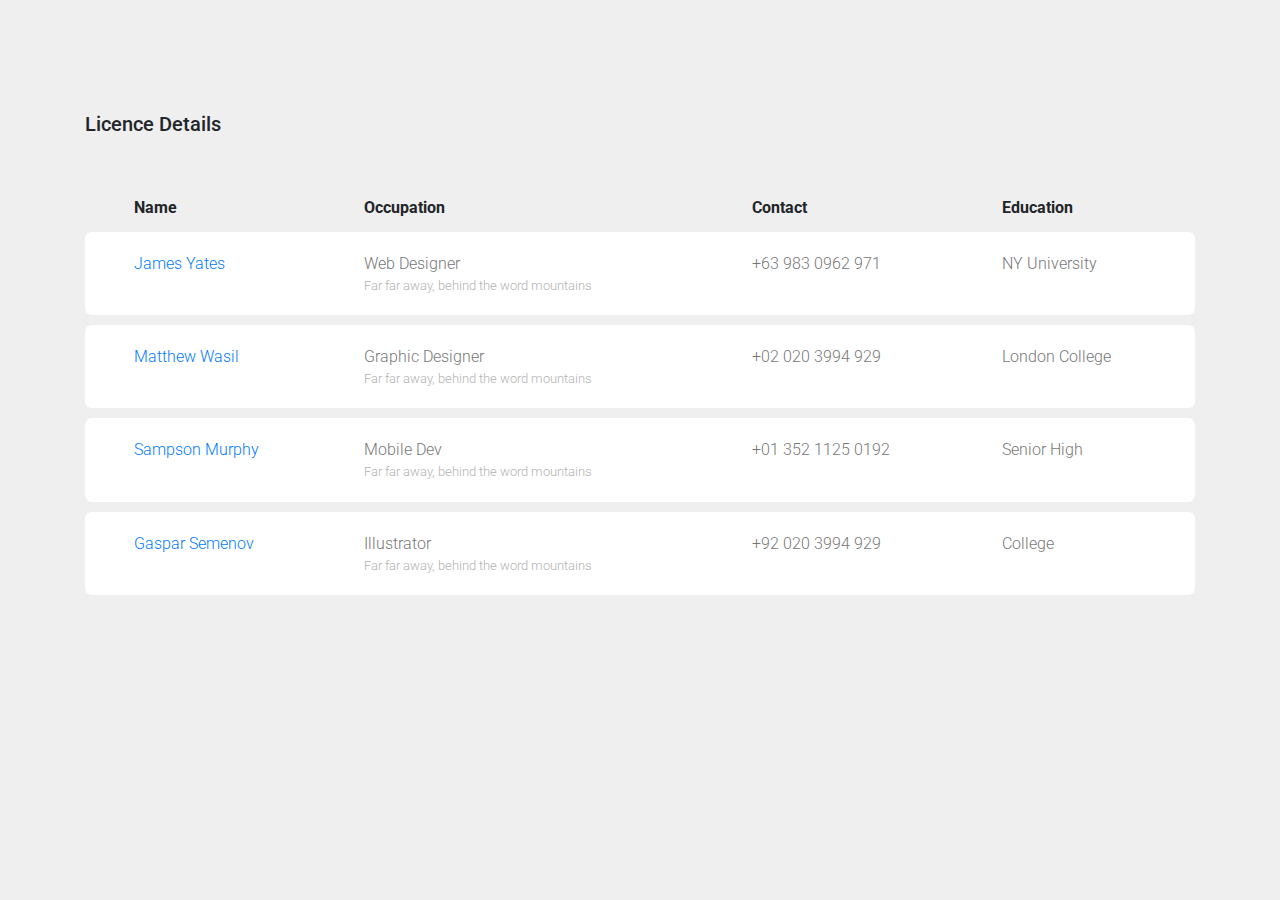
==== templates/output.html @ 07d3ec55 "First Commit" ====
<!doctype html>
<html lang="en">
  <head>
    <!-- Required meta tags -->
    <meta charset="utf-8">
    <meta name="viewport" content="width=device-width, initial-scale=1, shrink-to-fit=no">
    <link href="https://fonts.googleapis.com/css?family=Roboto:300,400&display=swap" rel="stylesheet">

    <link rel="stylesheet" href="../fonts/icomoon/style.css">

    <link rel="stylesheet" href="../css/owl.carousel.min.css">

    <!-- Bootstrap CSS -->
    <link rel="stylesheet" href="../css/bootstrap.min.css">

    <!-- Style -->
    <link rel="stylesheet" href="../css/style.css">

    <title>Table #4</title>
  </head>
  <body>


  <div class="content">

    <div class="container">
      <h2 class="mb-5">Licence Details</h2>

      <div class="table-responsive custom-table-responsive">

        <table class="table custom-table">
          <thead>
            <tr>

              <th scope="col">

              </th>

              <th scope="col">Name</th>
              <th scope="col">Occupation</th>
              <th scope="col">Contact</th>
              <th scope="col">Education</th>
            </tr>
          </thead>
          <tbody>
            <tr scope="row">
              <th scope="row">

              </th>

              <td><a href="#">James Yates</a></td>
              <td>
                Web Designer
                <small class="d-block">Far far away, behind the word mountains</small>
              </td>
              <td>+63 983 0962 971</td>
              <td>NY University</td>
            </tr>
            <tr class="spacer"><td colspan="100"></td></tr>
            <tr>
              <th scope="row">

              </th>


              <td><a href="#">Matthew Wasil</a></td>
              <td>
                Graphic Designer
                <small class="d-block">Far far away, behind the word mountains</small>
              </td>
              <td>+02 020 3994 929</td>
              <td>London College</td>
            </tr>
            <tr class="spacer"><td colspan="100"></td></tr>
            <tr>
              <th scope="row">

              </th>


              <td><a href="#">Sampson Murphy</a></td>
              <td>
                Mobile Dev
                <small class="d-block">Far far away, behind the word mountains</small>
              </td>
              <td>+01 352 1125 0192</td>
              <td>Senior High</td>
            </tr>
            <tr class="spacer"><td colspan="100"></td></tr>
            <tr>
              <th scope="row">

              </th>

              
              <td><a href="#">Gaspar Semenov</a></td>
              <td>
                Illustrator
                <small class="d-block">Far far away, behind the word mountains</small>
              </td>
              <td>+92 020 3994 929</td>
              <td>College</td>
            </tr>

          </tbody>
        </table>
      </div>


    </div>

  </div>



    <script src="js/jquery-3.3.1.min.js"></script>
    <script src="js/popper.min.js"></script>
    <script src="js/bootstrap.min.js"></script>
    <script src="js/main.js"></script>
  </body>
</html>
---- fonts/icomoon/style.css ----
@font-face {
  font-family: 'icomoon';
  src:  url('fonts/icomoon.eot?10si43');
  src:  url('fonts/icomoon.eot?10si43#iefix') format('embedded-opentype'),
    url('fonts/icomoon.ttf?10si43') format('truetype'),
    url('fonts/icomoon.woff?10si43') format('woff'),
    url('fonts/icomoon.svg?10si43#icomoon') format('svg');
  font-weight: normal;
  font-style: normal;
}

[class^="icon-"], [class*=" icon-"] {
  /* use !important to prevent issues with browser extensions that change fonts */
  font-family: 'icomoon' !important;
  speak: none;
  font-style: normal;
  font-weight: normal;
  font-variant: normal;
  text-transform: none;
  line-height: 1;

  /* Better Font Rendering =========== */
  -webkit-font-smoothing: antialiased;
  -moz-osx-font-smoothing: grayscale;
}

.icon-asterisk:before {
  content: "\f069";
}
.icon-plus:before {
  content: "\f067";
}
.icon-question:before {
  content: "\f128";
}
.icon-minus:before {
  content: "\f068";
}
.icon-glass:before {
  content: "\f000";
}
.icon-music:before {
  content: "\f001";
}
.icon-search:before {
  content: "\f002";
}
.icon-envelope-o:before {
  content: "\f003";
}
.icon-heart:before {
  content: "\f004";
}
.icon-star:before {
  content: "\f005";
}
.icon-star-o:before {
  content: "\f006";
}
.icon-user:before {
  content: "\f007";
}
.icon-film:before {
  content: "\f008";
}
.icon-th-large:before {
  content: "\f009";
}
.icon-th:before {
  content: "\f00a";
}
.icon-th-list:before {
  content: "\f00b";
}
.icon-check:before {
  content: "\f00c";
}
.icon-close:before {
  content: "\f00d";
}
.icon-remove:before {
  content: "\f00d";
}
.icon-times:before {
  content: "\f00d";
}
.icon-search-plus:before {
  content: "\f00e";
}
.icon-search-minus:before {
  content: "\f010";
}
.icon-power-off:before {
  content: "\f011";
}
.icon-signal:before {
  content: "\f012";
}
.icon-cog:before {
  content: "\f013";
}
.icon-gear:before {
  content: "\f013";
}
.icon-trash-o:before {
  content: "\f014";
}
.icon-home:before {
  content: "\f015";
}
.icon-file-o:before {
  content: "\f016";
}
.icon-clock-o:before {
  content: "\f017";
}
.icon-road:before {
  content: "\f018";
}
.icon-download:before {
  content: "\f019";
}
.icon-arrow-circle-o-down:before {
  content: "\f01a";
}
.icon-arrow-circle-o-up:before {
  content: "\f01b";
}
.icon-inbox:before {
  content: "\f01c";
}
.icon-play-circle-o:before {
  content: "\f01d";
}
.icon-repeat:before {
  content: "\f01e";
}
.icon-rotate-right:before {
  content: "\f01e";
}
.icon-refresh:before {
  content: "\f021";
}
.icon-list-alt:before {
  content: "\f022";
}
.icon-lock:before {
  content: "\f023";
}
.icon-flag:before {
  content: "\f024";
}
.icon-headphones:before {
  content: "\f025";
}
.icon-volume-off:before {
  content: "\f026";
}
.icon-volume-down:before {
  content: "\f027";
}
.icon-volume-up:before {
  content: "\f028";
}
.icon-qrcode:before {
  content: "\f029";
}
.icon-barcode:before {
  content: "\f02a";
}
.icon-tag:before {
  content: "\f02b";
}
.icon-tags:before {
  content: "\f02c";
}
.icon-book:before {
  content: "\f02d";
}
.icon-bookmark:before {
  content: "\f02e";
}
.icon-print:before {
  content: "\f02f";
}
.icon-camera:before {
  content: "\f030";
}
.icon-font:before {
  content: "\f031";
}
.icon-bold:before {
  content: "\f032";
}
.icon-italic:before {
  content: "\f033";
}
.icon-text-height:before {
  content: "\f034";
}
.icon-text-width:before {
  content: "\f035";
}
.icon-align-left:before {
  content: "\f036";
}
.icon-align-center:before {
  content: "\f037";
}
.icon-align-right:before {
  content: "\f038";
}
.icon-align-justify:before {
  content: "\f039";
}
.icon-list:before {
  content: "\f03a";
}
.icon-dedent:before {
  content: "\f03b";
}
.icon-outdent:before {
  content: "\f03b";
}
.icon-indent:before {
  content: "\f03c";
}
.icon-video-camera:before {
  content: "\f03d";
}
.icon-image:before {
  content: "\f03e";
}
.icon-photo:before {
  content: "\f03e";
}
.icon-picture-o:before {
  content: "\f03e";
}
.icon-pencil:before {
  content: "\f040";
}
.icon-map-marker:before {
  content: "\f041";
}
.icon-adjust:before {
  content: "\f042";
}
.icon-tint:before {
  content: "\f043";
}
.icon-edit:before {
  content: "\f044";
}
.icon-pencil-square-o:before {
  content: "\f044";
}
.icon-share-square-o:before {
  content: "\f045";
}
.icon-check-square-o:before {
  content: "\f046";
}
.icon-arrows:before {
  content: "\f047";
}
.icon-step-backward:before {
  content: "\f048";
}
.icon-fast-backward:before {
  content: "\f049";
}
.icon-backward:before {
  content: "\f04a";
}
.icon-play:before {
  content: "\f04b";
}
.icon-pause:before {
  content: "\f04c";
}
.icon-stop:before {
  content: "\f04d";
}
.icon-forward:before {
  content: "\f04e";
}
.icon-fast-forward:before {
  content: "\f050";
}
.icon-step-forward:before {
  content: "\f051";
}
.icon-eject:before {
  content: "\f052";
}
.icon-chevron-left:before {
  content: "\f053";
}
.icon-chevron-right:before {
  content: "\f054";
}
.icon-plus-circle:before {
  content: "\f055";
}
.icon-minus-circle:before {
  content: "\f056";
}
.icon-times-circle:before {
  content: "\f057";
}
.icon-check-circle:before {
  content: "\f058";
}
.icon-question-circle:before {
  content: "\f059";
}
.icon-info-circle:before {
  content: "\f05a";
}
.icon-crosshairs:before {
  content: "\f05b";
}
.icon-times-circle-o:before {
  content: "\f05c";
}
.icon-check-circle-o:before {
  content: "\f05d";
}
.icon-ban:before {
  content: "\f05e";
}
.icon-arrow-left:before {
  content: "\f060";
}
.icon-arrow-right:before {
  content: "\f061";
}
.icon-arrow-up:before {
  content: "\f062";
}
.icon-arrow-down:before {
  content: "\f063";
}
.icon-mail-forward:before {
  content: "\f064";
}
.icon-share:before {
  content: "\f064";
}
.icon-expand:before {
  content: "\f065";
}
.icon-compress:before {
  content: "\f066";
}
.icon-exclamation-circle:before {
  content: "\f06a";
}
.icon-gift:before {
  content: "\f06b";
}
.icon-leaf:before {
  content: "\f06c";
}
.icon-fire:before {
  content: "\f06d";
}
.icon-eye:before {
  content: "\f06e";
}
.icon-eye-slash:before {
  content: "\f070";
}
.icon-exclamation-triangle:before {
  content: "\f071";
}
.icon-warning:before {
  content: "\f071";
}
.icon-plane:before {
  content: "\f072";
}
.icon-calendar:before {
  content: "\f073";
}
.icon-random:before {
  content: "\f074";
}
.icon-comment:before {
  content: "\f075";
}
.icon-magnet:before {
  content: "\f076";
}
.icon-chevron-up:before {
  content: "\f077";
}
.icon-chevron-down:before {
  content: "\f078";
}
.icon-retweet:before {
  content: "\f079";
}
.icon-shopping-cart:before {
  content: "\f07a";
}
.icon-folder:before {
  content: "\f07b";
}
.icon-folder-open:before {
  content: "\f07c";
}
.icon-arrows-v:before {
  content: "\f07d";
}
.icon-arrows-h:before {
  content: "\f07e";
}
.icon-bar-chart:before {
  content: "\f080";
}
.icon-bar-chart-o:before {
  content: "\f080";
}
.icon-twitter-square:before {
  content: "\f081";
}
.icon-facebook-square:before {
  content: "\f082";
}
.icon-camera-retro:before {
  content: "\f083";
}
.icon-key:before {
  content: "\f084";
}
.icon-cogs:before {
  content: "\f085";
}
.icon-gears:before {
  content: "\f085";
}
.icon-comments:before {
  content: "\f086";
}
.icon-thumbs-o-up:before {
  content: "\f087";
}
.icon-thumbs-o-down:before {
  content: "\f088";
}
.icon-star-half:before {
  content: "\f089";
}
.icon-heart-o:before {
  content: "\f08a";
}
.icon-sign-out:before {
  content: "\f08b";
}
.icon-linkedin-square:before {
  content: "\f08c";
}
.icon-thumb-tack:before {
  content: "\f08d";
}
.icon-external-link:before {
  content: "\f08e";
}
.icon-sign-in:before {
  content: "\f090";
}
.icon-trophy:before {
  content: "\f091";
}
.icon-github-square:before {
  content: "\f092";
}
.icon-upload:before {
  content: "\f093";
}
.icon-lemon-o:before {
  content: "\f094";
}
.icon-phone:before {
  content: "\f095";
}
.icon-square-o:before {
  content: "\f096";
}
.icon-bookmark-o:before {
  content: "\f097";
}
.icon-phone-square:before {
  content: "\f098";
}
.icon-twitter:before {
  content: "\f099";
}
.icon-facebook:before {
  content: "\f09a";
}
.icon-facebook-f:before {
  content: "\f09a";
}
.icon-github:before {
  content: "\f09b";
}
.icon-unlock:before {
  content: "\f09c";
}
.icon-credit-card:before {
  content: "\f09d";
}
.icon-feed:before {
  content: "\f09e";
}
.icon-rss:before {
  content: "\f09e";
}
.icon-hdd-o:before {
  content: "\f0a0";
}
.icon-bullhorn:before {
  content: "\f0a1";
}
.icon-bell-o:before {
  content: "\f0a2";
}
.icon-certificate:before {
  content: "\f0a3";
}
.icon-hand-o-right:before {
  content: "\f0a4";
}
.icon-hand-o-left:before {
  content: "\f0a5";
}
.icon-hand-o-up:before {
  content: "\f0a6";
}
.icon-hand-o-down:before {
  content: "\f0a7";
}
.icon-arrow-circle-left:before {
  content: "\f0a8";
}
.icon-arrow-circle-right:before {
  content: "\f0a9";
}
.icon-arrow-circle-up:before {
  content: "\f0aa";
}
.icon-arrow-circle-down:before {
  content: "\f0ab";
}
.icon-globe:before {
  content: "\f0ac";
}
.icon-wrench:before {
  content: "\f0ad";
}
.icon-tasks:before {
  content: "\f0ae";
}
.icon-filter:before {
  content: "\f0b0";
}
.icon-briefcase:before {
  content: "\f0b1";
}
.icon-arrows-alt:before {
  content: "\f0b2";
}
.icon-group:before {
  content: "\f0c0";
}
.icon-users:before {
  content: "\f0c0";
}
.icon-chain:before {
  content: "\f0c1";
}
.icon-link:before {
  content: "\f0c1";
}
.icon-cloud:before {
  content: "\f0c2";
}
.icon-flask:before {
  content: "\f0c3";
}
.icon-cut:before {
  content: "\f0c4";
}
.icon-scissors:before {
  content: "\f0c4";
}
.icon-copy:before {
  content: "\f0c5";
}
.icon-files-o:before {
  content: "\f0c5";
}
.icon-paperclip:before {
  content: "\f0c6";
}
.icon-floppy-o:before {
  content: "\f0c7";
}
.icon-save:before {
  content: "\f0c7";
}
.icon-square:before {
  content: "\f0c8";
}
.icon-bars:before {
  content: "\f0c9";
}
.icon-navicon:before {
  content: "\f0c9";
}
.icon-reorder:before {
  content: "\f0c9";
}
.icon-list-ul:before {
  content: "\f0ca";
}
.icon-list-ol:before {
  content: "\f0cb";
}
.icon-strikethrough:before {
  content: "\f0cc";
}
.icon-underline:before {
  content: "\f0cd";
}
.icon-table:before {
  content: "\f0ce";
}
.icon-magic:before {
  content: "\f0d0";
}
.icon-truck:before {
  content: "\f0d1";
}
.icon-pinterest:before {
  content: "\f0d2";
}
.icon-pinterest-square:before {
  content: "\f0d3";
}
.icon-google-plus-square:before {
  content: "\f0d4";
}
.icon-google-plus:before {
  content: "\f0d5";
}
.icon-money:before {
  content: "\f0d6";
}
.icon-caret-down:before {
  content: "\f0d7";
}
.icon-caret-up:before {
  content: "\f0d8";
}
.icon-caret-left:before {
  content: "\f0d9";
}
.icon-caret-right:before {
  content: "\f0da";
}
.icon-columns:before {
  content: "\f0db";
}
.icon-sort:before {
  content: "\f0dc";
}
.icon-unsorted:before {
  content: "\f0dc";
}
.icon-sort-desc:before {
  content: "\f0dd";
}
.icon-sort-down:before {
  content: "\f0dd";
}
.icon-sort-asc:before {
  content: "\f0de";
}
.icon-sort-up:before {
  content: "\f0de";
}
.icon-envelope:before {
  content: "\f0e0";
}
.icon-linkedin:before {
  content: "\f0e1";
}
.icon-rotate-left:before {
  content: "\f0e2";
}
.icon-undo:before {
  content: "\f0e2";
}
.icon-gavel:before {
  content: "\f0e3";
}
.icon-legal:before {
  content: "\f0e3";
}
.icon-dashboard:before {
  content: "\f0e4";
}
.icon-tachometer:before {
  content: "\f0e4";
}
.icon-comment-o:before {
  content: "\f0e5";
}
.icon-comments-o:before {
  content: "\f0e6";
}
.icon-bolt:before {
  content: "\f0e7";
}
.icon-flash:before {
  content: "\f0e7";
}
.icon-sitemap:before {
  content: "\f0e8";
}
.icon-umbrella:before {
  content: "\f0e9";
}
.icon-clipboard:before {
  content: "\f0ea";
}
.icon-paste:before {
  content: "\f0ea";
}
.icon-lightbulb-o:before {
  content: "\f0eb";
}
.icon-exchange:before {
  content: "\f0ec";
}
.icon-cloud-download:before {
  content: "\f0ed";
}
.icon-cloud-upload:before {
  content: "\f0ee";
}
.icon-user-md:before {
  content: "\f0f0";
}
.icon-stethoscope:before {
  content: "\f0f1";
}
.icon-suitcase:before {
  content: "\f0f2";
}
.icon-bell:before {
  content: "\f0f3";
}
.icon-coffee:before {
  content: "\f0f4";
}
.icon-cutlery:before {
  content: "\f0f5";
}
.icon-file-text-o:before {
  content: "\f0f6";
}
.icon-building-o:before {
  content: "\f0f7";
}
.icon-hospital-o:before {
  content: "\f0f8";
}
.icon-ambulance:before {
  content: "\f0f9";
}
.icon-medkit:before {
  content: "\f0fa";
}
.icon-fighter-jet:before {
  content: "\f0fb";
}
.icon-beer:before {
  content: "\f0fc";
}
.icon-h-square:before {
  content: "\f0fd";
}
.icon-plus-square:before {
  content: "\f0fe";
}
.icon-angle-double-left:before {
  content: "\f100";
}
.icon-angle-double-right:before {
  content: "\f101";
}
.icon-angle-double-up:before {
  content: "\f102";
}
.icon-angle-double-down:before {
  content: "\f103";
}
.icon-angle-left:before {
  content: "\f104";
}
.icon-angle-right:before {
  content: "\f105";
}
.icon-angle-up:before {
  content: "\f106";
}
.icon-angle-down:before {
  content: "\f107";
}
.icon-desktop:before {
  content: "\f108";
}
.icon-laptop:before {
  content: "\f109";
}
.icon-tablet:before {
  content: "\f10a";
}
.icon-mobile:before {
  content: "\f10b";
}
.icon-mobile-phone:before {
  content: "\f10b";
}
.icon-circle-o:before {
  content: "\f10c";
}
.icon-quote-left:before {
  content: "\f10d";
}
.icon-quote-right:before {
  content: "\f10e";
}
.icon-spinner:before {
  content: "\f110";
}
.icon-circle:before {
  content: "\f111";
}
.icon-mail-reply:before {
  content: "\f112";
}
.icon-reply:before {
  content: "\f112";
}
.icon-github-alt:before {
  content: "\f113";
}
.icon-folder-o:before {
  content: "\f114";
}
.icon-folder-open-o:before {
  content: "\f115";
}
.icon-smile-o:before {
  content: "\f118";
}
.icon-frown-o:before {
  content: "\f119";
}
.icon-meh-o:before {
  content: "\f11a";
}
.icon-gamepad:before {
  content: "\f11b";
}
.icon-keyboard-o:before {
  content: "\f11c";
}
.icon-flag-o:before {
  content: "\f11d";
}
.icon-flag-checkered:before {
  content: "\f11e";
}
.icon-terminal:before {
  content: "\f120";
}
.icon-code:before {
  content: "\f121";
}
.icon-mail-reply-all:before {
  content: "\f122";
}
.icon-reply-all:before {
  content: "\f122";
}
.icon-star-half-empty:before {
  content: "\f123";
}
.icon-star-half-full:before {
  content: "\f123";
}
.icon-star-half-o:before {
  content: "\f123";
}
.icon-location-arrow:before {
  content: "\f124";
}
.icon-crop:before {
  content: "\f125";
}
.icon-code-fork:before {
  content: "\f126";
}
.icon-chain-broken:before {
  content: "\f127";
}
.icon-unlink:before {
  content: "\f127";
}
.icon-info:before {
  content: "\f129";
}
.icon-exclamation:before {
  content: "\f12a";
}
.icon-superscript:before {
  content: "\f12b";
}
.icon-subscript:before {
  content: "\f12c";
}
.icon-eraser:before {
  content: "\f12d";
}
.icon-puzzle-piece:before {
  content: "\f12e";
}
.icon-microphone:before {
  content: "\f130";
}
.icon-microphone-slash:before {
  content: "\f131";
}
.icon-shield:before {
  content: "\f132";
}
.icon-calendar-o:before {
  content: "\f133";
}
.icon-fire-extinguisher:before {
  content: "\f134";
}
.icon-rocket:before {
  content: "\f135";
}
.icon-maxcdn:before {
  content: "\f136";
}
.icon-chevron-circle-left:before {
  content: "\f137";
}
.icon-chevron-circle-right:before {
  content: "\f138";
}
.icon-chevron-circle-up:before {
  content: "\f139";
}
.icon-chevron-circle-down:before {
  content: "\f13a";
}
.icon-html5:before {
  content: "\f13b";
}
.icon-css3:before {
  content: "\f13c";
}
.icon-anchor:before {
  content: "\f13d";
}
.icon-unlock-alt:before {
  content: "\f13e";
}
.icon-bullseye:before {
  content: "\f140";
}
.icon-ellipsis-h:before {
  content: "\f141";
}
.icon-ellipsis-v:before {
  content: "\f142";
}
.icon-rss-square:before {
  content: "\f143";
}
.icon-play-circle:before {
  content: "\f144";
}
.icon-ticket:before {
  content: "\f145";
}
.icon-minus-square:before {
  content: "\f146";
}
.icon-minus-square-o:before {
  content: "\f147";
}
.icon-level-up:before {
  content: "\f148";
}
.icon-level-down:before {
  content: "\f149";
}
.icon-check-square:before {
  content: "\f14a";
}
.icon-pencil-square:before {
  content: "\f14b";
}
.icon-external-link-square:before {
  content: "\f14c";
}
.icon-share-square:before {
  content: "\f14d";
}
.icon-compass:before {
  content: "\f14e";
}
.icon-caret-square-o-down:before {
  content: "\f150";
}
.icon-toggle-down:before {
  content: "\f150";
}
.icon-caret-square-o-up:before {
  content: "\f151";
}
.icon-toggle-up:before {
  content: "\f151";
}
.icon-caret-square-o-right:before {
  content: "\f152";
}
.icon-toggle-right:before {
  content: "\f152";
}
.icon-eur:before {
  content: "\f153";
}
.icon-euro:before {
  content: "\f153";
}
.icon-gbp:before {
  content: "\f154";
}
.icon-dollar:before {
  content: "\f155";
}
.icon-usd:before {
  content: "\f155";
}
.icon-inr:before {
  content: "\f156";
}
.icon-rupee:before {
  content: "\f156";
}
.icon-cny:before {
  content: "\f157";
}
.icon-jpy:before {
  content: "\f157";
}
.icon-rmb:before {
  content: "\f157";
}
.icon-yen:before {
  content: "\f157";
}
.icon-rouble:before {
  content: "\f158";
}
.icon-rub:before {
  content: "\f158";
}
.icon-ruble:before {
  content: "\f158";
}
.icon-krw:before {
  content: "\f159";
}
.icon-won:before {
  content: "\f159";
}
.icon-bitcoin:before {
  content: "\f15a";
}
.icon-btc:before {
  content: "\f15a";
}
.icon-file:before {
  content: "\f15b";
}
.icon-file-text:before {
  content: "\f15c";
}
.icon-sort-alpha-asc:before {
  content: "\f15d";
}
.icon-sort-alpha-desc:before {
  content: "\f15e";
}
.icon-sort-amount-asc:before {
  content: "\f160";
}
.icon-sort-amount-desc:before {
  content: "\f161";
}
.icon-sort-numeric-asc:before {
  content: "\f162";
}
.icon-sort-numeric-desc:before {
  content: "\f163";
}
.icon-thumbs-up:before {
  content: "\f164";
}
.icon-thumbs-down:before {
  content: "\f165";
}
.icon-youtube-square:before {
  content: "\f166";
}
.icon-youtube:before {
  content: "\f167";
}
.icon-xing:before {
  content: "\f168";
}
.icon-xing-square:before {
  content: "\f169";
}
.icon-youtube-play:before {
  content: "\f16a";
}
.icon-dropbox:before {
  content: "\f16b";
}
.icon-stack-overflow:before {
  content: "\f16c";
}
.icon-instagram:before {
  content: "\f16d";
}
.icon-flickr:before {
  content: "\f16e";
}
.icon-adn:before {
  content: "\f170";
}
.icon-bitbucket:before {
  content: "\f171";
}
.icon-bitbucket-square:before {
  content: "\f172";
}
.icon-tumblr:before {
  content: "\f173";
}
.icon-tumblr-square:before {
  content: "\f174";
}
.icon-long-arrow-down:before {
  content: "\f175";
}
.icon-long-arrow-up:before {
  content: "\f176";
}
.icon-long-arrow-left:before {
  content: "\f177";
}
.icon-long-arrow-right:before {
  content: "\f178";
}
.icon-apple:before {
  content: "\f179";
}
.icon-windows:before {
  content: "\f17a";
}
.icon-android:before {
  content: "\f17b";
}
.icon-linux:before {
  content: "\f17c";
}
.icon-dribbble:before {
  content: "\f17d";
}
.icon-skype:before {
  content: "\f17e";
}
.icon-foursquare:before {
  content: "\f180";
}
.icon-trello:before {
  content: "\f181";
}
.icon-female:before {
  content: "\f182";
}
.icon-male:before {
  content: "\f183";
}
.icon-gittip:before {
  content: "\f184";
}
.icon-gratipay:before {
  content: "\f184";
}
.icon-sun-o:before {
  content: "\f185";
}
.icon-moon-o:before {
  content: "\f186";
}
.icon-archive:before {
  content: "\f187";
}
.icon-bug:before {
  content: "\f188";
}
.icon-vk:before {
  content: "\f189";
}
.icon-weibo:before {
  content: "\f18a";
}
.icon-renren:before {
  content: "\f18b";
}
.icon-pagelines:before {
  content: "\f18c";
}
.icon-stack-exchange:before {
  content: "\f18d";
}
.icon-arrow-circle-o-right:before {
  content: "\f18e";
}
.icon-arrow-circle-o-left:before {
  content: "\f190";
}
.icon-caret-square-o-left:before {
  content: "\f191";
}
.icon-toggle-left:before {
  content: "\f191";
}
.icon-dot-circle-o:before {
  content: "\f192";
}
.icon-wheelchair:before {
  content: "\f193";
}
.icon-vimeo-square:before {
  content: "\f194";
}
.icon-try:before {
  content: "\f195";
}
.icon-turkish-lira:before {
  content: "\f195";
}
.icon-plus-square-o:before {
  content: "\f196";
}
.icon-space-shuttle:before {
  content: "\f197";
}
.icon-slack:before {
  content: "\f198";
}
.icon-envelope-square:before {
  content: "\f199";
}
.icon-wordpress:before {
  content: "\f19a";
}
.icon-openid:before {
  content: "\f19b";
}
.icon-bank:before {
  content: "\f19c";
}
.icon-institution:before {
  content: "\f19c";
}
.icon-university:before {
  content: "\f19c";
}
.icon-graduation-cap:before {
  content: "\f19d";
}
.icon-mortar-board:before {
  content: "\f19d";
}
.icon-yahoo:before {
  content: "\f19e";
}
.icon-google:before {
  content: "\f1a0";
}
.icon-reddit:before {
  content: "\f1a1";
}
.icon-reddit-square:before {
  content: "\f1a2";
}
.icon-stumbleupon-circle:before {
  content: "\f1a3";
}
.icon-stumbleupon:before {
  content: "\f1a4";
}
.icon-delicious:before {
  content: "\f1a5";
}
.icon-digg:before {
  content: "\f1a6";
}
.icon-pied-piper-pp:before {
  content: "\f1a7";
}
.icon-pied-piper-alt:before {
  content: "\f1a8";
}
.icon-drupal:before {
  content: "\f1a9";
}
.icon-joomla:before {
  content: "\f1aa";
}
.icon-language:before {
  content: "\f1ab";
}
.icon-fax:before {
  content: "\f1ac";
}
.icon-building:before {
  content: "\f1ad";
}
.icon-child:before {
  content: "\f1ae";
}
.icon-paw:before {
  content: "\f1b0";
}
.icon-spoon:before {
  content: "\f1b1";
}
.icon-cube:before {
  content: "\f1b2";
}
.icon-cubes:before {
  content: "\f1b3";
}
.icon-behance:before {
  content: "\f1b4";
}
.icon-behance-square:before {
  content: "\f1b5";
}
.icon-steam:before {
  content: "\f1b6";
}
.icon-steam-square:before {
  content: "\f1b7";
}
.icon-recycle:before {
  content: "\f1b8";
}
.icon-automobile:before {
  content: "\f1b9";
}
.icon-car:before {
  content: "\f1b9";
}
.icon-cab:before {
  content: "\f1ba";
}
.icon-taxi:before {
  content: "\f1ba";
}
.icon-tree:before {
  content: "\f1bb";
}
.icon-spotify:before {
  content: "\f1bc";
}
.icon-deviantart:before {
  content: "\f1bd";
}
.icon-soundcloud:before {
  content: "\f1be";
}
.icon-database:before {
  content: "\f1c0";
}
.icon-file-pdf-o:before {
  content: "\f1c1";
}
.icon-file-word-o:before {
  content: "\f1c2";
}
.icon-file-excel-o:before {
  content: "\f1c3";
}
.icon-file-powerpoint-o:before {
  content: "\f1c4";
}
.icon-file-image-o:before {
  content: "\f1c5";
}
.icon-file-photo-o:before {
  content: "\f1c5";
}
.icon-file-picture-o:before {
  content: "\f1c5";
}
.icon-file-archive-o:before {
  content: "\f1c6";
}
.icon-file-zip-o:before {
  content: "\f1c6";
}
.icon-file-audio-o:before {
  content: "\f1c7";
}
.icon-file-sound-o:before {
  content: "\f1c7";
}
.icon-file-movie-o:before {
  content: "\f1c8";
}
.icon-file-video-o:before {
  content: "\f1c8";
}
.icon-file-code-o:before {
  content: "\f1c9";
}
.icon-vine:before {
  content: "\f1ca";
}
.icon-codepen:before {
  content: "\f1cb";
}
.icon-jsfiddle:before {
  content: "\f1cc";
}
.icon-life-bouy:before {
  content: "\f1cd";
}
.icon-life-buoy:before {
  content: "\f1cd";
}
.icon-life-ring:before {
  content: "\f1cd";
}
.icon-life-saver:before {
  content: "\f1cd";
}
.icon-support:before {
  content: "\f1cd";
}
.icon-circle-o-notch:before {
  content: "\f1ce";
}
.icon-ra:before {
  content: "\f1d0";
}
.icon-rebel:before {
  content: "\f1d0";
}
.icon-resistance:before {
  content: "\f1d0";
}
.icon-empire:before {
  content: "\f1d1";
}
.icon-ge:before {
  content: "\f1d1";
}
.icon-git-square:before {
  content: "\f1d2";
}
.icon-git:before {
  content: "\f1d3";
}
.icon-hacker-news:before {
  content: "\f1d4";
}
.icon-y-combinator-square:before {
  content: "\f1d4";
}
.icon-yc-square:before {
  content: "\f1d4";
}
.icon-tencent-weibo:before {
  content: "\f1d5";
}
.icon-qq:before {
  content: "\f1d6";
}
.icon-wechat:before {
  content: "\f1d7";
}
.icon-weixin:before {
  content: "\f1d7";
}
.icon-paper-plane:before {
  content: "\f1d8";
}
.icon-send:before {
  content: "\f1d8";
}
.icon-paper-plane-o:before {
  content: "\f1d9";
}
.icon-send-o:before {
  content: "\f1d9";
}
.icon-history:before {
  content: "\f1da";
}
.icon-circle-thin:before {
  content: "\f1db";
}
.icon-header:before {
  content: "\f1dc";
}
.icon-paragraph:before {
  content: "\f1dd";
}
.icon-sliders:before {
  content: "\f1de";
}
.icon-share-alt:before {
  content: "\f1e0";
}
.icon-share-alt-square:before {
  content: "\f1e1";
}
.icon-bomb:before {
  content: "\f1e2";
}
.icon-futbol-o:before {
  content: "\f1e3";
}
.icon-soccer-ball-o:before {
  content: "\f1e3";
}
.icon-tty:before {
  content: "\f1e4";
}
.icon-binoculars:before {
  content: "\f1e5";
}
.icon-plug:before {
  content: "\f1e6";
}
.icon-slideshare:before {
  content: "\f1e7";
}
.icon-twitch:before {
  content: "\f1e8";
}
.icon-yelp:before {
  content: "\f1e9";
}
.icon-newspaper-o:before {
  content: "\f1ea";
}
.icon-wifi:before {
  content: "\f1eb";
}
.icon-calculator:before {
  content: "\f1ec";
}
.icon-paypal:before {
  content: "\f1ed";
}
.icon-google-wallet:before {
  content: "\f1ee";
}
.icon-cc-visa:before {
  content: "\f1f0";
}
.icon-cc-mastercard:before {
  content: "\f1f1";
}
.icon-cc-discover:before {
  content: "\f1f2";
}
.icon-cc-amex:before {
  content: "\f1f3";
}
.icon-cc-paypal:before {
  content: "\f1f4";
}
.icon-cc-stripe:before {
  content: "\f1f5";
}
.icon-bell-slash:before {
  content: "\f1f6";
}
.icon-bell-slash-o:before {
  content: "\f1f7";
}
.icon-trash:before {
  content: "\f1f8";
}
.icon-copyright:before {
  content: "\f1f9";
}
.icon-at:before {
  content: "\f1fa";
}
.icon-eyedropper:before {
  content: "\f1fb";
}
.icon-paint-brush:before {
  content: "\f1fc";
}
.icon-birthday-cake:before {
  content: "\f1fd";
}
.icon-area-chart:before {
  content: "\f1fe";
}
.icon-pie-chart:before {
  content: "\f200";
}
.icon-line-chart:before {
  content: "\f201";
}
.icon-lastfm:before {
  content: "\f202";
}
.icon-lastfm-square:before {
  content: "\f203";
}
.icon-toggle-off:before {
  content: "\f204";
}
.icon-toggle-on:before {
  content: "\f205";
}
.icon-bicycle:before {
  content: "\f206";
}
.icon-bus:before {
  content: "\f207";
}
.icon-ioxhost:before {
  content: "\f208";
}
.icon-angellist:before {
  content: "\f209";
}
.icon-cc:before {
  content: "\f20a";
}
.icon-ils:before {
  content: "\f20b";
}
.icon-shekel:before {
  content: "\f20b";
}
.icon-sheqel:before {
  content: "\f20b";
}
.icon-meanpath:before {
  content: "\f20c";
}
.icon-buysellads:before {
  content: "\f20d";
}
.icon-connectdevelop:before {
  content: "\f20e";
}
.icon-dashcube:before {
  content: "\f210";
}
.icon-forumbee:before {
  content: "\f211";
}
.icon-leanpub:before {
  content: "\f212";
}
.icon-sellsy:before {
  content: "\f213";
}
.icon-shirtsinbulk:before {
  content: "\f214";
}
.icon-simplybuilt:before {
  content: "\f215";
}
.icon-skyatlas:before {
  content: "\f216";
}
.icon-cart-plus:before {
  content: "\f217";
}
.icon-cart-arrow-down:before {
  content: "\f218";
}
.icon-diamond:before {
  content: "\f219";
}
.icon-ship:before {
  content: "\f21a";
}
.icon-user-secret:before {
  content: "\f21b";
}
.icon-motorcycle:before {
  content: "\f21c";
}
.icon-street-view:before {
  content: "\f21d";
}
.icon-heartbeat:before {
  content: "\f21e";
}
.icon-venus:before {
  content: "\f221";
}
.icon-mars:before {
  content: "\f222";
}
.icon-mercury:before {
  content: "\f223";
}
.icon-intersex:before {
  content: "\f224";
}
.icon-transgender:before {
  content: "\f224";
}
.icon-transgender-alt:before {
  content: "\f225";
}
.icon-venus-double:before {
  content: "\f226";
}
.icon-mars-double:before {
  content: "\f227";
}
.icon-venus-mars:before {
  content: "\f228";
}
.icon-mars-stroke:before {
  content: "\f229";
}
.icon-mars-stroke-v:before {
  content: "\f22a";
}
.icon-mars-stroke-h:before {
  content: "\f22b";
}
.icon-neuter:before {
  content: "\f22c";
}
.icon-genderless:before {
  content: "\f22d";
}
.icon-facebook-official:before {
  content: "\f230";
}
.icon-pinterest-p:before {
  content: "\f231";
}
.icon-whatsapp:before {
  content: "\f232";
}
.icon-server:before {
  content: "\f233";
}
.icon-user-plus:before {
  content: "\f234";
}
.icon-user-times:before {
  content: "\f235";
}
.icon-bed:before {
  content: "\f236";
}
.icon-hotel:before {
  content: "\f236";
}
.icon-viacoin:before {
  content: "\f237";
}
.icon-train:before {
  content: "\f238";
}
.icon-subway:before {
  content: "\f239";
}
.icon-medium:before {
  content: "\f23a";
}
.icon-y-combinator:before {
  content: "\f23b";
}
.icon-yc:before {
  content: "\f23b";
}
.icon-optin-monster:before {
  content: "\f23c";
}
.icon-opencart:before {
  content: "\f23d";
}
.icon-expeditedssl:before {
  content: "\f23e";
}
.icon-battery:before {
  content: "\f240";
}
.icon-battery-4:before {
  content: "\f240";
}
.icon-battery-full:before {
  content: "\f240";
}
.icon-battery-3:before {
  content: "\f241";
}
.icon-battery-three-quarters:before {
  content: "\f241";
}
.icon-battery-2:before {
  content: "\f242";
}
.icon-battery-half:before {
  content: "\f242";
}
.icon-battery-1:before {
  content: "\f243";
}
.icon-battery-quarter:before {
  content: "\f243";
}
.icon-battery-0:before {
  content: "\f244";
}
.icon-battery-empty:before {
  content: "\f244";
}
.icon-mouse-pointer:before {
  content: "\f245";
}
.icon-i-cursor:before {
  content: "\f246";
}
.icon-object-group:before {
  content: "\f247";
}
.icon-object-ungroup:before {
  content: "\f248";
}
.icon-sticky-note:before {
  content: "\f249";
}
.icon-sticky-note-o:before {
  content: "\f24a";
}
.icon-cc-jcb:before {
  content: "\f24b";
}
.icon-cc-diners-club:before {
  content: "\f24c";
}
.icon-clone:before {
  content: "\f24d";
}
.icon-balance-scale:before {
  content: "\f24e";
}
.icon-hourglass-o:before {
  content: "\f250";
}
.icon-hourglass-1:before {
  content: "\f251";
}
.icon-hourglass-start:before {
  content: "\f251";
}
.icon-hourglass-2:before {
  content: "\f252";
}
.icon-hourglass-half:before {
  content: "\f252";
}
.icon-hourglass-3:before {
  content: "\f253";
}
.icon-hourglass-end:before {
  content: "\f253";
}
.icon-hourglass:before {
  content: "\f254";
}
.icon-hand-grab-o:before {
  content: "\f255";
}
.icon-hand-rock-o:before {
  content: "\f255";
}
.icon-hand-paper-o:before {
  content: "\f256";
}
.icon-hand-stop-o:before {
  content: "\f256";
}
.icon-hand-scissors-o:before {
  content: "\f257";
}
.icon-hand-lizard-o:before {
  content: "\f258";
}
.icon-hand-spock-o:before {
  content: "\f259";
}
.icon-hand-pointer-o:before {
  content: "\f25a";
}
.icon-hand-peace-o:before {
  content: "\f25b";
}
.icon-trademark:before {
  content: "\f25c";
}
.icon-registered:before {
  content: "\f25d";
}
.icon-creative-commons:before {
  content: "\f25e";
}
.icon-gg:before {
  content: "\f260";
}
.icon-gg-circle:before {
  content: "\f261";
}
.icon-tripadvisor:before {
  content: "\f262";
}
.icon-odnoklassniki:before {
  content: "\f263";
}
.icon-odnoklassniki-square:before {
  content: "\f264";
}
.icon-get-pocket:before {
  content: "\f265";
}
.icon-wikipedia-w:before {
  content: "\f266";
}
.icon-safari:before {
  content: "\f267";
}
.icon-chrome:before {
  content: "\f268";
}
.icon-firefox:before {
  content: "\f269";
}
.icon-opera:before {
  content: "\f26a";
}
.icon-internet-explorer:before {
  content: "\f26b";
}
.icon-television:before {
  content: "\f26c";
}
.icon-tv:before {
  content: "\f26c";
}
.icon-contao:before {
  content: "\f26d";
}
.icon-500px:before {
  content: "\f26e";
}
.icon-amazon:before {
  content: "\f270";
}
.icon-calendar-plus-o:before {
  content: "\f271";
}
.icon-calendar-minus-o:before {
  content: "\f272";
}
.icon-calendar-times-o:before {
  content: "\f273";
}
.icon-calendar-check-o:before {
  content: "\f274";
}
.icon-industry:before {
  content: "\f275";
}
.icon-map-pin:before {
  content: "\f276";
}
.icon-map-signs:before {
  content: "\f277";
}
.icon-map-o:before {
  content: "\f278";
}
.icon-map:before {
  content: "\f279";
}
.icon-commenting:before {
  content: "\f27a";
}
.icon-commenting-o:before {
  content: "\f27b";
}
.icon-houzz:before {
  content: "\f27c";
}
.icon-vimeo:before {
  content: "\f27d";
}
.icon-black-tie:before {
  content: "\f27e";
}
.icon-fonticons:before {
  content: "\f280";
}
.icon-reddit-alien:before {
  content: "\f281";
}
.icon-edge:before {
  content: "\f282";
}
.icon-credit-card-alt:before {
  content: "\f283";
}
.icon-codiepie:before {
  content: "\f284";
}
.icon-modx:before {
  content: "\f285";
}
.icon-fort-awesome:before {
  content: "\f286";
}
.icon-usb:before {
  content: "\f287";
}
.icon-product-hunt:before {
  content: "\f288";
}
.icon-mixcloud:before {
  content: "\f289";
}
.icon-scribd:before {
  content: "\f28a";
}
.icon-pause-circle:before {
  content: "\f28b";
}
.icon-pause-circle-o:before {
  content: "\f28c";
}
.icon-stop-circle:before {
  content: "\f28d";
}
.icon-stop-circle-o:before {
  content: "\f28e";
}
.icon-shopping-bag:before {
  content: "\f290";
}
.icon-shopping-basket:before {
  content: "\f291";
}
.icon-hashtag:before {
  content: "\f292";
}
.icon-bluetooth:before {
  content: "\f293";
}
.icon-bluetooth-b:before {
  content: "\f294";
}
.icon-percent:before {
  content: "\f295";
}
.icon-gitlab:before {
  content: "\f296";
}
.icon-wpbeginner:before {
  content: "\f297";
}
.icon-wpforms:before {
  content: "\f298";
}
.icon-envira:before {
  content: "\f299";
}
.icon-universal-access:before {
  content: "\f29a";
}
.icon-wheelchair-alt:before {
  content: "\f29b";
}
.icon-question-circle-o:before {
  content: "\f29c";
}
.icon-blind:before {
  content: "\f29d";
}
.icon-audio-description:before {
  content: "\f29e";
}
.icon-volume-control-phone:before {
  content: "\f2a0";
}
.icon-braille:before {
  content: "\f2a1";
}
.icon-assistive-listening-systems:before {
  content: "\f2a2";
}
.icon-american-sign-language-interpreting:before {
  content: "\f2a3";
}
.icon-asl-interpreting:before {
  content: "\f2a3";
}
.icon-deaf:before {
  content: "\f2a4";
}
.icon-deafness:before {
  content: "\f2a4";
}
.icon-hard-of-hearing:before {
  content: "\f2a4";
}
.icon-glide:before {
  content: "\f2a5";
}
.icon-glide-g:before {
  content: "\f2a6";
}
.icon-sign-language:before {
  content: "\f2a7";
}
.icon-signing:before {
  content: "\f2a7";
}
.icon-low-vision:before {
  content: "\f2a8";
}
.icon-viadeo:before {
  content: "\f2a9";
}
.icon-viadeo-square:before {
  content: "\f2aa";
}
.icon-snapchat:before {
  content: "\f2ab";
}
.icon-snapchat-ghost:before {
  content: "\f2ac";
}
.icon-snapchat-square:before {
  content: "\f2ad";
}
.icon-pied-piper:before {
  content: "\f2ae";
}
.icon-first-order:before {
  content: "\f2b0";
}
.icon-yoast:before {
  content: "\f2b1";
}
.icon-themeisle:before {
  content: "\f2b2";
}
.icon-google-plus-circle:before {
  content: "\f2b3";
}
.icon-google-plus-official:before {
  content: "\f2b3";
}
.icon-fa:before {
  content: "\f2b4";
}
.icon-font-awesome:before {
  content: "\f2b4";
}
.icon-handshake-o:before {
  content: "\f2b5";
}
.icon-envelope-open:before {
  content: "\f2b6";
}
.icon-envelope-open-o:before {
  content: "\f2b7";
}
.icon-linode:before {
  content: "\f2b8";
}
.icon-address-book:before {
  content: "\f2b9";
}
.icon-address-book-o:before {
  content: "\f2ba";
}
.icon-address-card:before {
  content: "\f2bb";
}
.icon-vcard:before {
  content: "\f2bb";
}
.icon-address-card-o:before {
  content: "\f2bc";
}
.icon-vcard-o:before {
  content: "\f2bc";
}
.icon-user-circle:before {
  content: "\f2bd";
}
.icon-user-circle-o:before {
  content: "\f2be";
}
.icon-user-o:before {
  content: "\f2c0";
}
.icon-id-badge:before {
  content: "\f2c1";
}
.icon-drivers-license:before {
  content: "\f2c2";
}
.icon-id-card:before {
  content: "\f2c2";
}
.icon-drivers-license-o:before {
  content: "\f2c3";
}
.icon-id-card-o:before {
  content: "\f2c3";
}
.icon-quora:before {
  content: "\f2c4";
}
.icon-free-code-camp:before {
  content: "\f2c5";
}
.icon-telegram:before {
  content: "\f2c6";
}
.icon-thermometer:before {
  content: "\f2c7";
}
.icon-thermometer-4:before {
  content: "\f2c7";
}
.icon-thermometer-full:before {
  content: "\f2c7";
}
.icon-thermometer-3:before {
  content: "\f2c8";
}
.icon-thermometer-three-quarters:before {
  content: "\f2c8";
}
.icon-thermometer-2:before {
  content: "\f2c9";
}
.icon-thermometer-half:before {
  content: "\f2c9";
}
.icon-thermometer-1:before {
  content: "\f2ca";
}
.icon-thermometer-quarter:before {
  content: "\f2ca";
}
.icon-thermometer-0:before {
  content: "\f2cb";
}
.icon-thermometer-empty:before {
  content: "\f2cb";
}
.icon-shower:before {
  content: "\f2cc";
}
.icon-bath:before {
  content: "\f2cd";
}
.icon-bathtub:before {
  content: "\f2cd";
}
.icon-s15:before {
  content: "\f2cd";
}
.icon-podcast:before {
  content: "\f2ce";
}
.icon-window-maximize:before {
  content: "\f2d0";
}
.icon-window-minimize:before {
  content: "\f2d1";
}
.icon-window-restore:before {
  content: "\f2d2";
}
.icon-times-rectangle:before {
  content: "\f2d3";
}
.icon-window-close:before {
  content: "\f2d3";
}
.icon-times-rectangle-o:before {
  content: "\f2d4";
}
.icon-window-close-o:before {
  content: "\f2d4";
}
.icon-bandcamp:before {
  content: "\f2d5";
}
.icon-grav:before {
  content: "\f2d6";
}
.icon-etsy:before {
  content: "\f2d7";
}
.icon-imdb:before {
  content: "\f2d8";
}
.icon-ravelry:before {
  content: "\f2d9";
}
.icon-eercast:before {
  content: "\f2da";
}
.icon-microchip:before {
  content: "\f2db";
}
.icon-snowflake-o:before {
  content: "\f2dc";
}
.icon-superpowers:before {
  content: "\f2dd";
}
.icon-wpexplorer:before {
  content: "\f2de";
}
.icon-meetup:before {
  content: "\f2e0";
}
.icon-3d_rotation:before {
  content: "\e84d";
}
.icon-ac_unit:before {
  content: "\eb3b";
}
.icon-alarm:before {
  content: "\e855";
}
.icon-access_alarms:before {
  content: "\e191";
}
.icon-schedule:before {
  content: "\e8b5";
}
.icon-accessibility:before {
  content: "\e84e";
}
.icon-accessible:before {
  content: "\e914";
}
.icon-account_balance:before {
  content: "\e84f";
}
.icon-account_balance_wallet:before {
  content: "\e850";
}
.icon-account_box:before {
  content: "\e851";
}
.icon-account_circle:before {
  content: "\e853";
}
.icon-adb:before {
  content: "\e60e";
}
.icon-add:before {
  content: "\e145";
}
.icon-add_a_photo:before {
  content: "\e439";
}
.icon-alarm_add:before {
  content: "\e856";
}
.icon-add_alert:before {
  content: "\e003";
}
.icon-add_box:before {
  content: "\e146";
}
.icon-add_circle:before {
  content: "\e147";
}
.icon-control_point:before {
  content: "\e3ba";
}
.icon-add_location:before {
  content: "\e567";
}
.icon-add_shopping_cart:before {
  content: "\e854";
}
.icon-queue:before {
  content: "\e03c";
}
.icon-add_to_queue:before {
  content: "\e05c";
}
.icon-adjust2:before {
  content: "\e39e";
}
.icon-airline_seat_flat:before {
  content: "\e630";
}
.icon-airline_seat_flat_angled:before {
  content: "\e631";
}
.icon-airline_seat_individual_suite:before {
  content: "\e632";
}
.icon-airline_seat_legroom_extra:before {
  content: "\e633";
}
.icon-airline_seat_legroom_normal:before {
  content: "\e634";
}
.icon-airline_seat_legroom_reduced:before {
  content: "\e635";
}
.icon-airline_seat_recline_extra:before {
  content: "\e636";
}
.icon-airline_seat_recline_normal:before {
  content: "\e637";
}
.icon-flight:before {
  content: "\e539";
}
.icon-airplanemode_inactive:before {
  content: "\e194";
}
.icon-airplay:before {
  content: "\e055";
}
.icon-airport_shuttle:before {
  content: "\eb3c";
}
.icon-alarm_off:before {
  content: "\e857";
}
.icon-alarm_on:before {
  content: "\e858";
}
.icon-album:before {
  content: "\e019";
}
.icon-all_inclusive:before {
  content: "\eb3d";
}
.icon-all_out:before {
  content: "\e90b";
}
.icon-android2:before {
  content: "\e859";
}
.icon-announcement:before {
  content: "\e85a";
}
.icon-apps:before {
  content: "\e5c3";
}
.icon-archive2:before {
  content: "\e149";
}
.icon-arrow_back:before {
  content: "\e5c4";
}
.icon-arrow_downward:before {
  content: "\e5db";
}
.icon-arrow_drop_down:before {
  content: "\e5c5";
}
.icon-arrow_drop_down_circle:before {
  content: "\e5c6";
}
.icon-arrow_drop_up:before {
  content: "\e5c7";
}
.icon-arrow_forward:before {
  content: "\e5c8";
}
.icon-arrow_upward:before {
  content: "\e5d8";
}
.icon-art_track:before {
  content: "\e060";
}
.icon-aspect_ratio:before {
  content: "\e85b";
}
.icon-poll:before {
  content: "\e801";
}
.icon-assignment:before {
  content: "\e85d";
}
.icon-assignment_ind:before {
  content: "\e85e";
}
.icon-assignment_late:before {
  content: "\e85f";
}
.icon-assignment_return:before {
  content: "\e860";
}
.icon-assignment_returned:before {
  content: "\e861";
}
.icon-assignment_turned_in:before {
  content: "\e862";
}
.icon-assistant:before {
  content: "\e39f";
}
.icon-flag2:before {
  content: "\e153";
}
.icon-attach_file:before {
  content: "\e226";
}
.icon-attach_money:before {
  content: "\e227";
}
.icon-attachment:before {
  content: "\e2bc";
}
.icon-audiotrack:before {
  content: "\e3a1";
}
.icon-autorenew:before {
  content: "\e863";
}
.icon-av_timer:before {
  content: "\e01b";
}
.icon-backspace:before {
  content: "\e14a";
}
.icon-cloud_upload:before {
  content: "\e2c3";
}
.icon-battery_alert:before {
  content: "\e19c";
}
.icon-battery_charging_full:before {
  content: "\e1a3";
}
.icon-battery_std:before {
  content: "\e1a5";
}
.icon-battery_unknown:before {
  content: "\e1a6";
}
.icon-beach_access:before {
  content: "\eb3e";
}
.icon-beenhere:before {
  content: "\e52d";
}
.icon-block:before {
  content: "\e14b";
}
.icon-bluetooth2:before {
  content: "\e1a7";
}
.icon-bluetooth_searching:before {
  content: "\e1aa";
}
.icon-bluetooth_connected:before {
  content: "\e1a8";
}
.icon-bluetooth_disabled:before {
  content: "\e1a9";
}
.icon-blur_circular:before {
  content: "\e3a2";
}
.icon-blur_linear:before {
  content: "\e3a3";
}
.icon-blur_off:before {
  content: "\e3a4";
}
.icon-blur_on:before {
  content: "\e3a5";
}
.icon-class:before {
  content: "\e86e";
}
.icon-turned_in:before {
  content: "\e8e6";
}
.icon-turned_in_not:before {
  content: "\e8e7";
}
.icon-border_all:before {
  content: "\e228";
}
.icon-border_bottom:before {
  content: "\e229";
}
.icon-border_clear:before {
  content: "\e22a";
}
.icon-border_color:before {
  content: "\e22b";
}
.icon-border_horizontal:before {
  content: "\e22c";
}
.icon-border_inner:before {
  content: "\e22d";
}
.icon-border_left:before {
  content: "\e22e";
}
.icon-border_outer:before {
  content: "\e22f";
}
.icon-border_right:before {
  content: "\e230";
}
.icon-border_style:before {
  content: "\e231";
}
.icon-border_top:before {
  content: "\e232";
}
.icon-border_vertical:before {
  content: "\e233";
}
.icon-branding_watermark:before {
  content: "\e06b";
}
.icon-brightness_1:before {
  content: "\e3a6";
}
.icon-brightness_2:before {
  content: "\e3a7";
}
.icon-brightness_3:before {
  content: "\e3a8";
}
.icon-brightness_4:before {
  content: "\e3a9";
}
.icon-brightness_low:before {
  content: "\e1ad";
}
.icon-brightness_medium:before {
  content: "\e1ae";
}
.icon-brightness_high:before {
  content: "\e1ac";
}
.icon-brightness_auto:before {
  content: "\e1ab";
}
.icon-broken_image:before {
  content: "\e3ad";
}
.icon-brush:before {
  content: "\e3ae";
}
.icon-bubble_chart:before {
  content: "\e6dd";
}
.icon-bug_report:before {
  content: "\e868";
}
.icon-build:before {
  content: "\e869";
}
.icon-burst_mode:before {
  content: "\e43c";
}
.icon-domain:before {
  content: "\e7ee";
}
.icon-business_center:before {
  content: "\eb3f";
}
.icon-cached:before {
  content: "\e86a";
}
.icon-cake:before {
  content: "\e7e9";
}
.icon-phone2:before {
  content: "\e0cd";
}
.icon-call_end:before {
  content: "\e0b1";
}
.icon-call_made:before {
  content: "\e0b2";
}
.icon-merge_type:before {
  content: "\e252";
}
.icon-call_missed:before {
  content: "\e0b4";
}
.icon-call_missed_outgoing:before {
  content: "\e0e4";
}
.icon-call_received:before {
  content: "\e0b5";
}
.icon-call_split:before {
  content: "\e0b6";
}
.icon-call_to_action:before {
  content: "\e06c";
}
.icon-camera2:before {
  content: "\e3af";
}
.icon-photo_camera:before {
  content: "\e412";
}
.icon-camera_enhance:before {
  content: "\e8fc";
}
.icon-camera_front:before {
  content: "\e3b1";
}
.icon-camera_rear:before {
  content: "\e3b2";
}
.icon-camera_roll:before {
  content: "\e3b3";
}
.icon-cancel:before {
  content: "\e5c9";
}
.icon-redeem:before {
  content: "\e8b1";
}
.icon-card_membership:before {
  content: "\e8f7";
}
.icon-card_travel:before {
  content: "\e8f8";
}
.icon-casino:before {
  content: "\eb40";
}
.icon-cast:before {
  content: "\e307";
}
.icon-cast_connected:before {
  content: "\e308";
}
.icon-center_focus_strong:before {
  content: "\e3b4";
}
.icon-center_focus_weak:before {
  content: "\e3b5";
}
.icon-change_history:before {
  content: "\e86b";
}
.icon-chat:before {
  content: "\e0b7";
}
.icon-chat_bubble:before {
  content: "\e0ca";
}
.icon-chat_bubble_outline:before {
  content: "\e0cb";
}
.icon-check2:before {
  content: "\e5ca";
}
.icon-check_box:before {
  content: "\e834";
}
.icon-check_box_outline_blank:before {
  content: "\e835";
}
.icon-check_circle:before {
  content: "\e86c";
}
.icon-navigate_before:before {
  content: "\e408";
}
.icon-navigate_next:before {
  content: "\e409";
}
.icon-child_care:before {
  content: "\eb41";
}
.icon-child_friendly:before {
  content: "\eb42";
}
.icon-chrome_reader_mode:before {
  content: "\e86d";
}
.icon-close2:before {
  content: "\e5cd";
}
.icon-clear_all:before {
  content: "\e0b8";
}
.icon-closed_caption:before {
  content: "\e01c";
}
.icon-wb_cloudy:before {
  content: "\e42d";
}
.icon-cloud_circle:before {
  content: "\e2be";
}
.icon-cloud_done:before {
  content: "\e2bf";
}
.icon-cloud_download:before {
  content: "\e2c0";
}
.icon-cloud_off:before {
  content: "\e2c1";
}
.icon-cloud_queue:before {
  content: "\e2c2";
}
.icon-code2:before {
  content: "\e86f";
}
.icon-photo_library:before {
  content: "\e413";
}
.icon-collections_bookmark:before {
  content: "\e431";
}
.icon-palette:before {
  content: "\e40a";
}
.icon-colorize:before {
  content: "\e3b8";
}
.icon-comment2:before {
  content: "\e0b9";
}
.icon-compare:before {
  content: "\e3b9";
}
.icon-compare_arrows:before {
  content: "\e915";
}
.icon-laptop2:before {
  content: "\e31e";
}
.icon-confirmation_number:before {
  content: "\e638";
}
.icon-contact_mail:before {
  content: "\e0d0";
}
.icon-contact_phone:before {
  content: "\e0cf";
}
.icon-contacts:before {
  content: "\e0ba";
}
.icon-content_copy:before {
  content: "\e14d";
}
.icon-content_cut:before {
  content: "\e14e";
}
.icon-content_paste:before {
  content: "\e14f";
}
.icon-control_point_duplicate:before {
  content: "\e3bb";
}
.icon-copyright2:before {
  content: "\e90c";
}
.icon-mode_edit:before {
  content: "\e254";
}
.icon-create_new_folder:before {
  content: "\e2cc";
}
.icon-payment:before {
  content: "\e8a1";
}
.icon-crop2:before {
  content: "\e3be";
}
.icon-crop_16_9:before {
  content: "\e3bc";
}
.icon-crop_3_2:before {
  content: "\e3bd";
}
.icon-crop_landscape:before {
  content: "\e3c3";
}
.icon-crop_7_5:before {
  content: "\e3c0";
}
.icon-crop_din:before {
  content: "\e3c1";
}
.icon-crop_free:before {
  content: "\e3c2";
}
.icon-crop_original:before {
  content: "\e3c4";
}
.icon-crop_portrait:before {
  content: "\e3c5";
}
.icon-crop_rotate:before {
  content: "\e437";
}
.icon-crop_square:before {
  content: "\e3c6";
}
.icon-dashboard2:before {
  content: "\e871";
}
.icon-data_usage:before {
  content: "\e1af";
}
.icon-date_range:before {
  content: "\e916";
}
.icon-dehaze:before {
  content: "\e3c7";
}
.icon-delete:before {
  content: "\e872";
}
.icon-delete_forever:before {
  content: "\e92b";
}
.icon-delete_sweep:before {
  content: "\e16c";
}
.icon-description:before {
  content: "\e873";
}
.icon-desktop_mac:before {
  content: "\e30b";
}
.icon-desktop_windows:before {
  content: "\e30c";
}
.icon-details:before {
  content: "\e3c8";
}
.icon-developer_board:before {
  content: "\e30d";
}
.icon-developer_mode:before {
  content: "\e1b0";
}
.icon-device_hub:before {
  content: "\e335";
}
.icon-phonelink:before {
  content: "\e326";
}
.icon-devices_other:before {
  content: "\e337";
}
.icon-dialer_sip:before {
  content: "\e0bb";
}
.icon-dialpad:before {
  content: "\e0bc";
}
.icon-directions:before {
  content: "\e52e";
}
.icon-directions_bike:before {
  content: "\e52f";
}
.icon-directions_boat:before {
  content: "\e532";
}
.icon-directions_bus:before {
  content: "\e530";
}
.icon-directions_car:before {
  content: "\e531";
}
.icon-directions_railway:before {
  content: "\e534";
}
.icon-directions_run:before {
  content: "\e566";
}
.icon-directions_transit:before {
  content: "\e535";
}
.icon-directions_walk:before {
  content: "\e536";
}
.icon-disc_full:before {
  content: "\e610";
}
.icon-dns:before {
  content: "\e875";
}
.icon-not_interested:before {
  content: "\e033";
}
.icon-do_not_disturb_alt:before {
  content: "\e611";
}
.icon-do_not_disturb_off:before {
  content: "\e643";
}
.icon-remove_circle:before {
  content: "\e15c";
}
.icon-dock:before {
  content: "\e30e";
}
.icon-done:before {
  content: "\e876";
}
.icon-done_all:before {
  content: "\e877";
}
.icon-donut_large:before {
  content: "\e917";
}
.icon-donut_small:before {
  content: "\e918";
}
.icon-drafts:before {
  content: "\e151";
}
.icon-drag_handle:before {
  content: "\e25d";
}
.icon-time_to_leave:before {
  content: "\e62c";
}
.icon-dvr:before {
  content: "\e1b2";
}
.icon-edit_location:before {
  content: "\e568";
}
.icon-eject2:before {
  content: "\e8fb";
}
.icon-markunread:before {
  content: "\e159";
}
.icon-enhanced_encryption:before {
  content: "\e63f";
}
.icon-equalizer:before {
  content: "\e01d";
}
.icon-error:before {
  content: "\e000";
}
.icon-error_outline:before {
  content: "\e001";
}
.icon-euro_symbol:before {
  content: "\e926";
}
.icon-ev_station:before {
  content: "\e56d";
}
.icon-insert_invitation:before {
  content: "\e24f";
}
.icon-event_available:before {
  content: "\e614";
}
.icon-event_busy:before {
  content: "\e615";
}
.icon-event_note:before {
  content: "\e616";
}
.icon-event_seat:before {
  content: "\e903";
}
.icon-exit_to_app:before {
  content: "\e879";
}
.icon-expand_less:before {
  content: "\e5ce";
}
.icon-expand_more:before {
  content: "\e5cf";
}
.icon-explicit:before {
  content: "\e01e";
}
.icon-explore:before {
  content: "\e87a";
}
.icon-exposure:before {
  content: "\e3ca";
}
.icon-exposure_neg_1:before {
  content: "\e3cb";
}
.icon-exposure_neg_2:before {
  content: "\e3cc";
}
.icon-exposure_plus_1:before {
  content: "\e3cd";
}
.icon-exposure_plus_2:before {
  content: "\e3ce";
}
.icon-exposure_zero:before {
  content: "\e3cf";
}
.icon-extension:before {
  content: "\e87b";
}
.icon-face:before {
  content: "\e87c";
}
.icon-fast_forward:before {
  content: "\e01f";
}
.icon-fast_rewind:before {
  content: "\e020";
}
.icon-favorite:before {
  content: "\e87d";
}
.icon-favorite_border:before {
  content: "\e87e";
}
.icon-featured_play_list:before {
  content: "\e06d";
}
.icon-featured_video:before {
  content: "\e06e";
}
.icon-sms_failed:before {
  content: "\e626";
}
.icon-fiber_dvr:before {
  content: "\e05d";
}
.icon-fiber_manual_record:before {
  content: "\e061";
}
.icon-fiber_new:before {
  content: "\e05e";
}
.icon-fiber_pin:before {
  content: "\e06a";
}
.icon-fiber_smart_record:before {
  content: "\e062";
}
.icon-get_app:before {
  content: "\e884";
}
.icon-file_upload:before {
  content: "\e2c6";
}
.icon-filter2:before {
  content: "\e3d3";
}
.icon-filter_1:before {
  content: "\e3d0";
}
.icon-filter_2:before {
  content: "\e3d1";
}
.icon-filter_3:before {
  content: "\e3d2";
}
.icon-filter_4:before {
  content: "\e3d4";
}
.icon-filter_5:before {
  content: "\e3d5";
}
.icon-filter_6:before {
  content: "\e3d6";
}
.icon-filter_7:before {
  content: "\e3d7";
}
.icon-filter_8:before {
  content: "\e3d8";
}
.icon-filter_9:before {
  content: "\e3d9";
}
.icon-filter_9_plus:before {
  content: "\e3da";
}
.icon-filter_b_and_w:before {
  content: "\e3db";
}
.icon-filter_center_focus:before {
  content: "\e3dc";
}
.icon-filter_drama:before {
  content: "\e3dd";
}
.icon-filter_frames:before {
  content: "\e3de";
}
.icon-terrain:before {
  content: "\e564";
}
.icon-filter_list:before {
  content: "\e152";
}
.icon-filter_none:before {
  content: "\e3e0";
}
.icon-filter_tilt_shift:before {
  content: "\e3e2";
}
.icon-filter_vintage:before {
  content: "\e3e3";
}
.icon-find_in_page:before {
  content: "\e880";
}
.icon-find_replace:before {
  content: "\e881";
}
.icon-fingerprint:before {
  content: "\e90d";
}
.icon-first_page:before {
  content: "\e5dc";
}
.icon-fitness_center:before {
  content: "\eb43";
}
.icon-flare:before {
  content: "\e3e4";
}
.icon-flash_auto:before {
  content: "\e3e5";
}
.icon-flash_off:before {
  content: "\e3e6";
}
.icon-flash_on:before {
  content: "\e3e7";
}
.icon-flight_land:before {
  content: "\e904";
}
.icon-flight_takeoff:before {
  content: "\e905";
}
.icon-flip:before {
  content: "\e3e8";
}
.icon-flip_to_back:before {
  content: "\e882";
}
.icon-flip_to_front:before {
  content: "\e883";
}
.icon-folder2:before {
  content: "\e2c7";
}
.icon-folder_open:before {
  content: "\e2c8";
}
.icon-folder_shared:before {
  content: "\e2c9";
}
.icon-folder_special:before {
  content: "\e617";
}
.icon-font_download:before {
  content: "\e167";
}
.icon-format_align_center:before {
  content: "\e234";
}
.icon-format_align_justify:before {
  content: "\e235";
}
.icon-format_align_left:before {
  content: "\e236";
}
.icon-format_align_right:before {
  content: "\e237";
}
.icon-format_bold:before {
  content: "\e238";
}
.icon-format_clear:before {
  content: "\e239";
}
.icon-format_color_fill:before {
  content: "\e23a";
}
.icon-format_color_reset:before {
  content: "\e23b";
}
.icon-format_color_text:before {
  content: "\e23c";
}
.icon-format_indent_decrease:before {
  content: "\e23d";
}
.icon-format_indent_increase:before {
  content: "\e23e";
}
.icon-format_italic:before {
  content: "\e23f";
}
.icon-format_line_spacing:before {
  content: "\e240";
}
.icon-format_list_bulleted:before {
  content: "\e241";
}
.icon-format_list_numbered:before {
  content: "\e242";
}
.icon-format_paint:before {
  content: "\e243";
}
.icon-format_quote:before {
  content: "\e244";
}
.icon-format_shapes:before {
  content: "\e25e";
}
.icon-format_size:before {
  content: "\e245";
}
.icon-format_strikethrough:before {
  content: "\e246";
}
.icon-format_textdirection_l_to_r:before {
  content: "\e247";
}
.icon-format_textdirection_r_to_l:before {
  content: "\e248";
}
.icon-format_underlined:before {
  content: "\e249";
}
.icon-question_answer:before {
  content: "\e8af";
}
.icon-forward2:before {
  content: "\e154";
}
.icon-forward_10:before {
  content: "\e056";
}
.icon-forward_30:before {
  content: "\e057";
}
.icon-forward_5:before {
  content: "\e058";
}
.icon-free_breakfast:before {
  content: "\eb44";
}
.icon-fullscreen:before {
  content: "\e5d0";
}
.icon-fullscreen_exit:before {
  content: "\e5d1";
}
.icon-functions:before {
  content: "\e24a";
}
.icon-g_translate:before {
  content: "\e927";
}
.icon-games:before {
  content: "\e021";
}
.icon-gavel2:before {
  content: "\e90e";
}
.icon-gesture:before {
  content: "\e155";
}
.icon-gif:before {
  content: "\e908";
}
.icon-goat:before {
  content: "\e900";
}
.icon-golf_course:before {
  content: "\eb45";
}
.icon-my_location:before {
  content: "\e55c";
}
.icon-location_searching:before {
  content: "\e1b7";
}
.icon-location_disabled:before {
  content: "\e1b6";
}
.icon-star2:before {
  content: "\e838";
}
.icon-gradient:before {
  content: "\e3e9";
}
.icon-grain:before {
  content: "\e3ea";
}
.icon-graphic_eq:before {
  content: "\e1b8";
}
.icon-grid_off:before {
  content: "\e3eb";
}
.icon-grid_on:before {
  content: "\e3ec";
}
.icon-people:before {
  content: "\e7fb";
}
.icon-group_add:before {
  content: "\e7f0";
}
.icon-group_work:before {
  content: "\e886";
}
.icon-hd:before {
  content: "\e052";
}
.icon-hdr_off:before {
  content: "\e3ed";
}
.icon-hdr_on:before {
  content: "\e3ee";
}
.icon-hdr_strong:before {
  content: "\e3f1";
}
.icon-hdr_weak:before {
  content: "\e3f2";
}
.icon-headset:before {
  content: "\e310";
}
.icon-headset_mic:before {
  content: "\e311";
}
.icon-healing:before {
  content: "\e3f3";
}
.icon-hearing:before {
  content: "\e023";
}
.icon-help:before {
  content: "\e887";
}
.icon-help_outline:before {
  content: "\e8fd";
}
.icon-high_quality:before {
  content: "\e024";
}
.icon-highlight:before {
  content: "\e25f";
}
.icon-highlight_off:before {
  content: "\e888";
}
.icon-restore:before {
  content: "\e8b3";
}
.icon-home2:before {
  content: "\e88a";
}
.icon-hot_tub:before {
  content: "\eb46";
}
.icon-local_hotel:before {
  content: "\e549";
}
.icon-hourglass_empty:before {
  content: "\e88b";
}
.icon-hourglass_full:before {
  content: "\e88c";
}
.icon-http:before {
  content: "\e902";
}
.icon-lock2:before {
  content: "\e897";
}
.icon-photo2:before {
  content: "\e410";
}
.icon-image_aspect_ratio:before {
  content: "\e3f5";
}
.icon-import_contacts:before {
  content: "\e0e0";
}
.icon-import_export:before {
  content: "\e0c3";
}
.icon-important_devices:before {
  content: "\e912";
}
.icon-inbox2:before {
  content: "\e156";
}
.icon-indeterminate_check_box:before {
  content: "\e909";
}
.icon-info2:before {
  content: "\e88e";
}
.icon-info_outline:before {
  content: "\e88f";
}
.icon-input:before {
  content: "\e890";
}
.icon-insert_comment:before {
  content: "\e24c";
}
.icon-insert_drive_file:before {
  content: "\e24d";
}
.icon-tag_faces:before {
  content: "\e420";
}
.icon-link2:before {
  content: "\e157";
}
.icon-invert_colors:before {
  content: "\e891";
}
.icon-invert_colors_off:before {
  content: "\e0c4";
}
.icon-iso:before {
  content: "\e3f6";
}
.icon-keyboard:before {
  content: "\e312";
}
.icon-keyboard_arrow_down:before {
  content: "\e313";
}
.icon-keyboard_arrow_left:before {
  content: "\e314";
}
.icon-keyboard_arrow_right:before {
  content: "\e315";
}
.icon-keyboard_arrow_up:before {
  content: "\e316";
}
.icon-keyboard_backspace:before {
  content: "\e317";
}
.icon-keyboard_capslock:before {
  content: "\e318";
}
.icon-keyboard_hide:before {
  content: "\e31a";
}
.icon-keyboard_return:before {
  content: "\e31b";
}
.icon-keyboard_tab:before {
  content: "\e31c";
}
.icon-keyboard_voice:before {
  content: "\e31d";
}
.icon-kitchen:before {
  content: "\eb47";
}
.icon-label:before {
  content: "\e892";
}
.icon-label_outline:before {
  content: "\e893";
}
.icon-language2:before {
  content: "\e894";
}
.icon-laptop_chromebook:before {
  content: "\e31f";
}
.icon-laptop_mac:before {
  content: "\e320";
}
.icon-laptop_windows:before {
  content: "\e321";
}
.icon-last_page:before {
  content: "\e5dd";
}
.icon-open_in_new:before {
  content: "\e89e";
}
.icon-layers:before {
  content: "\e53b";
}
.icon-layers_clear:before {
  content: "\e53c";
}
.icon-leak_add:before {
  content: "\e3f8";
}
.icon-leak_remove:before {
  content: "\e3f9";
}
.icon-lens:before {
  content: "\e3fa";
}
.icon-library_books:before {
  content: "\e02f";
}
.icon-library_music:before {
  content: "\e030";
}
.icon-lightbulb_outline:before {
  content: "\e90f";
}
.icon-line_style:before {
  content: "\e919";
}
.icon-line_weight:before {
  content: "\e91a";
}
.icon-linear_scale:before {
  content: "\e260";
}
.icon-linked_camera:before {
  content: "\e438";
}
.icon-list2:before {
  content: "\e896";
}
.icon-live_help:before {
  content: "\e0c6";
}
.icon-live_tv:before {
  content: "\e639";
}
.icon-local_play:before {
  content: "\e553";
}
.icon-local_airport:before {
  content: "\e53d";
}
.icon-local_atm:before {
  content: "\e53e";
}
.icon-local_bar:before {
  content: "\e540";
}
.icon-local_cafe:before {
  content: "\e541";
}
.icon-local_car_wash:before {
  content: "\e542";
}
.icon-local_convenience_store:before {
  content: "\e543";
}
.icon-restaurant_menu:before {
  content: "\e561";
}
.icon-local_drink:before {
  content: "\e544";
}
.icon-local_florist:before {
  content: "\e545";
}
.icon-local_gas_station:before {
  content: "\e546";
}
.icon-shopping_cart:before {
  content: "\e8cc";
}
.icon-local_hospital:before {
  content: "\e548";
}
.icon-local_laundry_service:before {
  content: "\e54a";
}
.icon-local_library:before {
  content: "\e54b";
}
.icon-local_mall:before {
  content: "\e54c";
}
.icon-theaters:before {
  content: "\e8da";
}
.icon-local_offer:before {
  content: "\e54e";
}
.icon-local_parking:before {
  content: "\e54f";
}
.icon-local_pharmacy:before {
  content: "\e550";
}
.icon-local_pizza:before {
  content: "\e552";
}
.icon-print2:before {
  content: "\e8ad";
}
.icon-local_shipping:before {
  content: "\e558";
}
.icon-local_taxi:before {
  content: "\e559";
}
.icon-location_city:before {
  content: "\e7f1";
}
.icon-location_off:before {
  content: "\e0c7";
}
.icon-room:before {
  content: "\e8b4";
}
.icon-lock_open:before {
  content: "\e898";
}
.icon-lock_outline:before {
  content: "\e899";
}
.icon-looks:before {
  content: "\e3fc";
}
.icon-looks_3:before {
  content: "\e3fb";
}
.icon-looks_4:before {
  content: "\e3fd";
}
.icon-looks_5:before {
  content: "\e3fe";
}
.icon-looks_6:before {
  content: "\e3ff";
}
.icon-looks_one:before {
  content: "\e400";
}
.icon-looks_two:before {
  content: "\e401";
}
.icon-sync:before {
  content: "\e627";
}
.icon-loupe:before {
  content: "\e402";
}
.icon-low_priority:before {
  content: "\e16d";
}
.icon-loyalty:before {
  content: "\e89a";
}
.icon-mail_outline:before {
  content: "\e0e1";
}
.icon-map2:before {
  content: "\e55b";
}
.icon-markunread_mailbox:before {
  content: "\e89b";
}
.icon-memory:before {
  content: "\e322";
}
.icon-menu:before {
  content: "\e5d2";
}
.icon-message:before {
  content: "\e0c9";
}
.icon-mic:before {
  content: "\e029";
}
.icon-mic_none:before {
  content: "\e02a";
}
.icon-mic_off:before {
  content: "\e02b";
}
.icon-mms:before {
  content: "\e618";
}
.icon-mode_comment:before {
  content: "\e253";
}
.icon-monetization_on:before {
  content: "\e263";
}
.icon-money_off:before {
  content: "\e25c";
}
.icon-monochrome_photos:before {
  content: "\e403";
}
.icon-mood_bad:before {
  content: "\e7f3";
}
.icon-more:before {
  content: "\e619";
}
.icon-more_horiz:before {
  content: "\e5d3";
}
.icon-more_vert:before {
  content: "\e5d4";
}
.icon-motorcycle2:before {
  content: "\e91b";
}
.icon-mouse:before {
  content: "\e323";
}
.icon-move_to_inbox:before {
  content: "\e168";
}
.icon-movie_creation:before {
  content: "\e404";
}
.icon-movie_filter:before {
  content: "\e43a";
}
.icon-multiline_chart:before {
  content: "\e6df";
}
.icon-music_note:before {
  content: "\e405";
}
.icon-music_video:before {
  content: "\e063";
}
.icon-nature:before {
  content: "\e406";
}
.icon-nature_people:before {
  content: "\e407";
}
.icon-navigation:before {
  content: "\e55d";
}
.icon-near_me:before {
  content: "\e569";
}
.icon-network_cell:before {
  content: "\e1b9";
}
.icon-network_check:before {
  content: "\e640";
}
.icon-network_locked:before {
  content: "\e61a";
}
.icon-network_wifi:before {
  content: "\e1ba";
}
.icon-new_releases:before {
  content: "\e031";
}
.icon-next_week:before {
  content: "\e16a";
}
.icon-nfc:before {
  content: "\e1bb";
}
.icon-no_encryption:before {
  content: "\e641";
}
.icon-signal_cellular_no_sim:before {
  content: "\e1ce";
}
.icon-note:before {
  content: "\e06f";
}
.icon-note_add:before {
  content: "\e89c";
}
.icon-notifications:before {
  content: "\e7f4";
}
.icon-notifications_active:before {
  content: "\e7f7";
}
.icon-notifications_none:before {
  content: "\e7f5";
}
.icon-notifications_off:before {
  content: "\e7f6";
}
.icon-notifications_paused:before {
  content: "\e7f8";
}
.icon-offline_pin:before {
  content: "\e90a";
}
.icon-ondemand_video:before {
  content: "\e63a";
}
.icon-opacity:before {
  content: "\e91c";
}
.icon-open_in_browser:before {
  content: "\e89d";
}
.icon-open_with:before {
  content: "\e89f";
}
.icon-pages:before {
  content: "\e7f9";
}
.icon-pageview:before {
  content: "\e8a0";
}
.icon-pan_tool:before {
  content: "\e925";
}
.icon-panorama:before {
  content: "\e40b";
}
.icon-radio_button_unchecked:before {
  content: "\e836";
}
.icon-panorama_horizontal:before {
  content: "\e40d";
}
.icon-panorama_vertical:before {
  content: "\e40e";
}
.icon-panorama_wide_angle:before {
  content: "\e40f";
}
.icon-party_mode:before {
  content: "\e7fa";
}
.icon-pause2:before {
  content: "\e034";
}
.icon-pause_circle_filled:before {
  content: "\e035";
}
.icon-pause_circle_outline:before {
  content: "\e036";
}
.icon-people_outline:before {
  content: "\e7fc";
}
.icon-perm_camera_mic:before {
  content: "\e8a2";
}
.icon-perm_contact_calendar:before {
  content: "\e8a3";
}
.icon-perm_data_setting:before {
  content: "\e8a4";
}
.icon-perm_device_information:before {
  content: "\e8a5";
}
.icon-person_outline:before {
  content: "\e7ff";
}
.icon-perm_media:before {
  content: "\e8a7";
}
.icon-perm_phone_msg:before {
  content: "\e8a8";
}
.icon-perm_scan_wifi:before {
  content: "\e8a9";
}
.icon-person:before {
  content: "\e7fd";
}
.icon-person_add:before {
  content: "\e7fe";
}
.icon-person_pin:before {
  content: "\e55a";
}
.icon-person_pin_circle:before {
  content: "\e56a";
}
.icon-personal_video:before {
  content: "\e63b";
}
.icon-pets:before {
  content: "\e91d";
}
.icon-phone_android:before {
  content: "\e324";
}
.icon-phone_bluetooth_speaker:before {
  content: "\e61b";
}
.icon-phone_forwarded:before {
  content: "\e61c";
}
.icon-phone_in_talk:before {
  content: "\e61d";
}
.icon-phone_iphone:before {
  content: "\e325";
}
.icon-phone_locked:before {
  content: "\e61e";
}
.icon-phone_missed:before {
  content: "\e61f";
}
.icon-phone_paused:before {
  content: "\e620";
}
.icon-phonelink_erase:before {
  content: "\e0db";
}
.icon-phonelink_lock:before {
  content: "\e0dc";
}
.icon-phonelink_off:before {
  content: "\e327";
}
.icon-phonelink_ring:before {
  content: "\e0dd";
}
.icon-phonelink_setup:before {
  content: "\e0de";
}
.icon-photo_album:before {
  content: "\e411";
}
.icon-photo_filter:before {
  content: "\e43b";
}
.icon-photo_size_select_actual:before {
  content: "\e432";
}
.icon-photo_size_select_large:before {
  content: "\e433";
}
.icon-photo_size_select_small:before {
  content: "\e434";
}
.icon-picture_as_pdf:before {
  content: "\e415";
}
.icon-picture_in_picture:before {
  content: "\e8aa";
}
.icon-picture_in_picture_alt:before {
  content: "\e911";
}
.icon-pie_chart:before {
  content: "\e6c4";
}
.icon-pie_chart_outlined:before {
  content: "\e6c5";
}
.icon-pin_drop:before {
  content: "\e55e";
}
.icon-play_arrow:before {
  content: "\e037";
}
.icon-play_circle_filled:before {
  content: "\e038";
}
.icon-play_circle_outline:before {
  content: "\e039";
}
.icon-play_for_work:before {
  content: "\e906";
}
.icon-playlist_add:before {
  content: "\e03b";
}
.icon-playlist_add_check:before {
  content: "\e065";
}
.icon-playlist_play:before {
  content: "\e05f";
}
.icon-plus_one:before {
  content: "\e800";
}
.icon-polymer:before {
  content: "\e8ab";
}
.icon-pool:before {
  content: "\eb48";
}
.icon-portable_wifi_off:before {
  content: "\e0ce";
}
.icon-portrait:before {
  content: "\e416";
}
.icon-power:before {
  content: "\e63c";
}
.icon-power_input:before {
  content: "\e336";
}
.icon-power_settings_new:before {
  content: "\e8ac";
}
.icon-pregnant_woman:before {
  content: "\e91e";
}
.icon-present_to_all:before {
  content: "\e0df";
}
.icon-priority_high:before {
  content: "\e645";
}
.icon-public:before {
  content: "\e80b";
}
.icon-publish:before {
  content: "\e255";
}
.icon-queue_music:before {
  content: "\e03d";
}
.icon-queue_play_next:before {
  content: "\e066";
}
.icon-radio:before {
  content: "\e03e";
}
.icon-radio_button_checked:before {
  content: "\e837";
}
.icon-rate_review:before {
  content: "\e560";
}
.icon-receipt:before {
  content: "\e8b0";
}
.icon-recent_actors:before {
  content: "\e03f";
}
.icon-record_voice_over:before {
  content: "\e91f";
}
.icon-redo:before {
  content: "\e15a";
}
.icon-refresh2:before {
  content: "\e5d5";
}
.icon-remove2:before {
  content: "\e15b";
}
.icon-remove_circle_outline:before {
  content: "\e15d";
}
.icon-remove_from_queue:before {
  content: "\e067";
}
.icon-visibility:before {
  content: "\e8f4";
}
.icon-remove_shopping_cart:before {
  content: "\e928";
}
.icon-reorder2:before {
  content: "\e8fe";
}
.icon-repeat2:before {
  content: "\e040";
}
.icon-repeat_one:before {
  content: "\e041";
}
.icon-replay:before {
  content: "\e042";
}
.icon-replay_10:before {
  content: "\e059";
}
.icon-replay_30:before {
  content: "\e05a";
}
.icon-replay_5:before {
  content: "\e05b";
}
.icon-reply2:before {
  content: "\e15e";
}
.icon-reply_all:before {
  content: "\e15f";
}
.icon-report:before {
  content: "\e160";
}
.icon-warning2:before {
  content: "\e002";
}
.icon-restaurant:before {
  content: "\e56c";
}
.icon-restore_page:before {
  content: "\e929";
}
.icon-ring_volume:before {
  content: "\e0d1";
}
.icon-room_service:before {
  content: "\eb49";
}
.icon-rotate_90_degrees_ccw:before {
  content: "\e418";
}
.icon-rotate_left:before {
  content: "\e419";
}
.icon-rotate_right:before {
  content: "\e41a";
}
.icon-rounded_corner:before {
  content: "\e920";
}
.icon-router:before {
  content: "\e328";
}
.icon-rowing:before {
  content: "\e921";
}
.icon-rss_feed:before {
  content: "\e0e5";
}
.icon-rv_hookup:before {
  content: "\e642";
}
.icon-satellite:before {
  content: "\e562";
}
.icon-save2:before {
  content: "\e161";
}
.icon-scanner:before {
  content: "\e329";
}
.icon-school:before {
  content: "\e80c";
}
.icon-screen_lock_landscape:before {
  content: "\e1be";
}
.icon-screen_lock_portrait:before {
  content: "\e1bf";
}
.icon-screen_lock_rotation:before {
  content: "\e1c0";
}
.icon-screen_rotation:before {
  content: "\e1c1";
}
.icon-screen_share:before {
  content: "\e0e2";
}
.icon-sd_storage:before {
  content: "\e1c2";
}
.icon-search2:before {
  content: "\e8b6";
}
.icon-security:before {
  content: "\e32a";
}
.icon-select_all:before {
  content: "\e162";
}
.icon-send2:before {
  content: "\e163";
}
.icon-sentiment_dissatisfied:before {
  content: "\e811";
}
.icon-sentiment_neutral:before {
  content: "\e812";
}
.icon-sentiment_satisfied:before {
  content: "\e813";
}
.icon-sentiment_very_dissatisfied:before {
  content: "\e814";
}
.icon-sentiment_very_satisfied:before {
  content: "\e815";
}
.icon-settings:before {
  content: "\e8b8";
}
.icon-settings_applications:before {
  content: "\e8b9";
}
.icon-settings_backup_restore:before {
  content: "\e8ba";
}
.icon-settings_bluetooth:before {
  content: "\e8bb";
}
.icon-settings_brightness:before {
  content: "\e8bd";
}
.icon-settings_cell:before {
  content: "\e8bc";
}
.icon-settings_ethernet:before {
  content: "\e8be";
}
.icon-settings_input_antenna:before {
  content: "\e8bf";
}
.icon-settings_input_composite:before {
  content: "\e8c1";
}
.icon-settings_input_hdmi:before {
  content: "\e8c2";
}
.icon-settings_input_svideo:before {
  content: "\e8c3";
}
.icon-settings_overscan:before {
  content: "\e8c4";
}
.icon-settings_phone:before {
  content: "\e8c5";
}
.icon-settings_power:before {
  content: "\e8c6";
}
.icon-settings_remote:before {
  content: "\e8c7";
}
.icon-settings_system_daydream:before {
  content: "\e1c3";
}
.icon-settings_voice:before {
  content: "\e8c8";
}
.icon-share2:before {
  content: "\e80d";
}
.icon-shop:before {
  content: "\e8c9";
}
.icon-shop_two:before {
  content: "\e8ca";
}
.icon-shopping_basket:before {
  content: "\e8cb";
}
.icon-short_text:before {
  content: "\e261";
}
.icon-show_chart:before {
  content: "\e6e1";
}
.icon-shuffle:before {
  content: "\e043";
}
.icon-signal_cellular_4_bar:before {
  content: "\e1c8";
}
.icon-signal_cellular_connected_no_internet_4_bar:before {
  content: "\e1cd";
}
.icon-signal_cellular_null:before {
  content: "\e1cf";
}
.icon-signal_cellular_off:before {
  content: "\e1d0";
}
.icon-signal_wifi_4_bar:before {
  content: "\e1d8";
}
.icon-signal_wifi_4_bar_lock:before {
  content: "\e1d9";
}
.icon-signal_wifi_off:before {
  content: "\e1da";
}
.icon-sim_card:before {
  content: "\e32b";
}
.icon-sim_card_alert:before {
  content: "\e624";
}
.icon-skip_next:before {
  content: "\e044";
}
.icon-skip_previous:before {
  content: "\e045";
}
.icon-slideshow:before {
  content: "\e41b";
}
.icon-slow_motion_video:before {
  content: "\e068";
}
.icon-stay_primary_portrait:before {
  content: "\e0d6";
}
.icon-smoke_free:before {
  content: "\eb4a";
}
.icon-smoking_rooms:before {
  content: "\eb4b";
}
.icon-textsms:before {
  content: "\e0d8";
}
.icon-snooze:before {
  content: "\e046";
}
.icon-sort2:before {
  content: "\e164";
}
.icon-sort_by_alpha:before {
  content: "\e053";
}
.icon-spa:before {
  content: "\eb4c";
}
.icon-space_bar:before {
  content: "\e256";
}
.icon-speaker:before {
  content: "\e32d";
}
.icon-speaker_group:before {
  content: "\e32e";
}
.icon-speaker_notes:before {
  content: "\e8cd";
}
.icon-speaker_notes_off:before {
  content: "\e92a";
}
.icon-speaker_phone:before {
  content: "\e0d2";
}
.icon-spellcheck:before {
  content: "\e8ce";
}
.icon-star_border:before {
  content: "\e83a";
}
.icon-star_half:before {
  content: "\e839";
}
.icon-stars:before {
  content: "\e8d0";
}
.icon-stay_primary_landscape:before {
  content: "\e0d5";
}
.icon-stop2:before {
  content: "\e047";
}
.icon-stop_screen_share:before {
  content: "\e0e3";
}
.icon-storage:before {
  content: "\e1db";
}
.icon-store_mall_directory:before {
  content: "\e563";
}
.icon-straighten:before {
  content: "\e41c";
}
.icon-streetview:before {
  content: "\e56e";
}
.icon-strikethrough_s:before {
  content: "\e257";
}
.icon-style:before {
  content: "\e41d";
}
.icon-subdirectory_arrow_left:before {
  content: "\e5d9";
}
.icon-subdirectory_arrow_right:before {
  content: "\e5da";
}
.icon-subject:before {
  content: "\e8d2";
}
.icon-subscriptions:before {
  content: "\e064";
}
.icon-subtitles:before {
  content: "\e048";
}
.icon-subway2:before {
  content: "\e56f";
}
.icon-supervisor_account:before {
  content: "\e8d3";
}
.icon-surround_sound:before {
  content: "\e049";
}
.icon-swap_calls:before {
  content: "\e0d7";
}
.icon-swap_horiz:before {
  content: "\e8d4";
}
.icon-swap_vert:before {
  content: "\e8d5";
}
.icon-swap_vertical_circle:before {
  content: "\e8d6";
}
.icon-switch_camera:before {
  content: "\e41e";
}
.icon-switch_video:before {
  content: "\e41f";
}
.icon-sync_disabled:before {
  content: "\e628";
}
.icon-sync_problem:before {
  content: "\e629";
}
.icon-system_update:before {
  content: "\e62a";
}
.icon-system_update_alt:before {
  content: "\e8d7";
}
.icon-tab:before {
  content: "\e8d8";
}
.icon-tab_unselected:before {
  content: "\e8d9";
}
.icon-tablet2:before {
  content: "\e32f";
}
.icon-tablet_android:before {
  content: "\e330";
}
.icon-tablet_mac:before {
  content: "\e331";
}
.icon-tap_and_play:before {
  content: "\e62b";
}
.icon-text_fields:before {
  content: "\e262";
}
.icon-text_format:before {
  content: "\e165";
}
.icon-texture:before {
  content: "\e421";
}
.icon-thumb_down:before {
  content: "\e8db";
}
.icon-thumb_up:before {
  content: "\e8dc";
}
.icon-thumbs_up_down:before {
  content: "\e8dd";
}
.icon-timelapse:before {
  content: "\e422";
}
.icon-timeline:before {
  content: "\e922";
}
.icon-timer:before {
  content: "\e425";
}
.icon-timer_10:before {
  content: "\e423";
}
.icon-timer_3:before {
  content: "\e424";
}
.icon-timer_off:before {
  content: "\e426";
}
.icon-title:before {
  content: "\e264";
}
.icon-toc:before {
  content: "\e8de";
}
.icon-today:before {
  content: "\e8df";
}
.icon-toll:before {
  content: "\e8e0";
}
.icon-tonality:before {
  content: "\e427";
}
.icon-touch_app:before {
  content: "\e913";
}
.icon-toys:before {
  content: "\e332";
}
.icon-track_changes:before {
  content: "\e8e1";
}
.icon-traffic:before {
  content: "\e565";
}
.icon-train2:before {
  content: "\e570";
}
.icon-tram:before {
  content: "\e571";
}
.icon-transfer_within_a_station:before {
  content: "\e572";
}
.icon-transform:before {
  content: "\e428";
}
.icon-translate:before {
  content: "\e8e2";
}
.icon-trending_down:before {
  content: "\e8e3";
}
.icon-trending_flat:before {
  content: "\e8e4";
}
.icon-trending_up:before {
  content: "\e8e5";
}
.icon-tune:before {
  content: "\e429";
}
.icon-tv2:before {
  content: "\e333";
}
.icon-unarchive:before {
  content: "\e169";
}
.icon-undo2:before {
  content: "\e166";
}
.icon-unfold_less:before {
  content: "\e5d6";
}
.icon-unfold_more:before {
  content: "\e5d7";
}
.icon-update:before {
  content: "\e923";
}
.icon-usb2:before {
  content: "\e1e0";
}
.icon-verified_user:before {
  content: "\e8e8";
}
.icon-vertical_align_bottom:before {
  content: "\e258";
}
.icon-vertical_align_center:before {
  content: "\e259";
}
.icon-vertical_align_top:before {
  content: "\e25a";
}
.icon-vibration:before {
  content: "\e62d";
}
.icon-video_call:before {
  content: "\e070";
}
.icon-video_label:before {
  content: "\e071";
}
.icon-video_library:before {
  content: "\e04a";
}
.icon-videocam:before {
  content: "\e04b";
}
.icon-videocam_off:before {
  content: "\e04c";
}
.icon-videogame_asset:before {
  content: "\e338";
}
.icon-view_agenda:before {
  content: "\e8e9";
}
.icon-view_array:before {
  content: "\e8ea";
}
.icon-view_carousel:before {
  content: "\e8eb";
}
.icon-view_column:before {
  content: "\e8ec";
}
.icon-view_comfy:before {
  content: "\e42a";
}
.icon-view_compact:before {
  content: "\e42b";
}
.icon-view_day:before {
  content: "\e8ed";
}
.icon-view_headline:before {
  content: "\e8ee";
}
.icon-view_list:before {
  content: "\e8ef";
}
.icon-view_module:before {
  content: "\e8f0";
}
.icon-view_quilt:before {
  content: "\e8f1";
}
.icon-view_stream:before {
  content: "\e8f2";
}
.icon-view_week:before {
  content: "\e8f3";
}
.icon-vignette:before {
  content: "\e435";
}
.icon-visibility_off:before {
  content: "\e8f5";
}
.icon-voice_chat:before {
  content: "\e62e";
}
.icon-voicemail:before {
  content: "\e0d9";
}
.icon-volume_down:before {
  content: "\e04d";
}
.icon-volume_mute:before {
  content: "\e04e";
}
.icon-volume_off:before {
  content: "\e04f";
}
.icon-volume_up:before {
  content: "\e050";
}
.icon-vpn_key:before {
  content: "\e0da";
}
.icon-vpn_lock:before {
  content: "\e62f";
}
.icon-wallpaper:before {
  content: "\e1bc";
}
.icon-watch:before {
  content: "\e334";
}
.icon-watch_later:before {
  content: "\e924";
}
.icon-wb_auto:before {
  content: "\e42c";
}
.icon-wb_incandescent:before {
  content: "\e42e";
}
.icon-wb_iridescent:before {
  content: "\e436";
}
.icon-wb_sunny:before {
  content: "\e430";
}
.icon-wc:before {
  content: "\e63d";
}
.icon-web:before {
  content: "\e051";
}
.icon-web_asset:before {
  content: "\e069";
}
.icon-weekend:before {
  content: "\e16b";
}
.icon-whatshot:before {
  content: "\e80e";
}
.icon-widgets:before {
  content: "\e1bd";
}
.icon-wifi2:before {
  content: "\e63e";
}
.icon-wifi_lock:before {
  content: "\e1e1";
}
.icon-wifi_tethering:before {
  content: "\e1e2";
}
.icon-work:before {
  content: "\e8f9";
}
.icon-wrap_text:before {
  content: "\e25b";
}
.icon-youtube_searched_for:before {
  content: "\e8fa";
}
.icon-zoom_in:before {
  content: "\e8ff";
}
.icon-zoom_out:before {
  content: "\e901";
}
.icon-zoom_out_map:before {
  content: "\e56b";
}
---- css/style.css ----
body {
  font-family: "Roboto", -apple-system, BlinkMacSystemFont, "Segoe UI", Roboto, "Helvetica Neue", Arial, "Noto Sans", sans-serif, "Apple Color Emoji", "Segoe UI Emoji", "Segoe UI Symbol", "Noto Color Emoji";
  background-color: #efefef;
  font-weight: 300; }

p {
  color: #b3b3b3;
  font-weight: 300; }

h1, h2, h3, h4, h5, h6,
.h1, .h2, .h3, .h4, .h5, .h6 {
  font-family: "Roboto", -apple-system, BlinkMacSystemFont, "Segoe UI", Roboto, "Helvetica Neue", Arial, "Noto Sans", sans-serif, "Apple Color Emoji", "Segoe UI Emoji", "Segoe UI Symbol", "Noto Color Emoji"; }

a {
  -webkit-transition: .3s all ease;
  -o-transition: .3s all ease;
  transition: .3s all ease; }
  a, a:hover {
    text-decoration: none !important; }

.content {
  padding: 7rem 0; }

h2 {
  font-size: 20px; }

.custom-table {
  min-width: 900px; }
  .custom-table thead tr, .custom-table thead th {
    border-top: none;
    border-bottom: none !important; }
  .custom-table tbody th, .custom-table tbody td {
    color: #777;
    font-weight: 400;
    padding-bottom: 20px;
    padding-top: 20px;
    font-weight: 300; }
    .custom-table tbody th small, .custom-table tbody td small {
      color: #b3b3b3;
      font-weight: 300; }
  .custom-table tbody tr:not(.spacer) {
    border-radius: 7px;
    overflow: hidden;
    -webkit-transition: .3s all ease;
    -o-transition: .3s all ease;
    transition: .3s all ease; }
    .custom-table tbody tr:not(.spacer):hover {
      -webkit-box-shadow: 0 2px 10px -5px rgba(0, 0, 0, 0.1);
      box-shadow: 0 2px 10px -5px rgba(0, 0, 0, 0.1); }
  .custom-table tbody tr th, .custom-table tbody tr td {
    background: #fff;
    border: none; }
    .custom-table tbody tr th:first-child, .custom-table tbody tr td:first-child {
      border-top-left-radius: 7px;
      border-bottom-left-radius: 7px; }
    .custom-table tbody tr th:last-child, .custom-table tbody tr td:last-child {
      border-top-right-radius: 7px;
      border-bottom-right-radius: 7px; }
  .custom-table tbody tr.spacer td {
    padding: 0 !important;
    height: 10px;
    border-radius: 0 !important;
    background: transparent !important; }

/* Custom Checkbox */
.control {
  display: block;
  position: relative;
  margin-bottom: 25px;
  cursor: pointer;
  font-size: 18px; }

.control input {
  position: absolute;
  z-index: -1;
  opacity: 0; }

.control__indicator {
  position: absolute;
  top: 2px;
  left: 0;
  height: 20px;
  width: 20px;
  border-radius: 4px;
  border: 2px solid #ccc;
  background: transparent; }

.control--radio .control__indicator {
  border-radius: 50%; }

.control:hover input ~ .control__indicator,
.control input:focus ~ .control__indicator {
  border: 2px solid #007bff; }

.control input:checked ~ .control__indicator {
  border: 2px solid #007bff;
  background: #007bff; }

.control input:disabled ~ .control__indicator {
  background: #e6e6e6;
  opacity: 0.6;
  pointer-events: none;
  border: 2px solid #ccc; }

.control__indicator:after {
  font-family: 'icomoon';
  content: '\e5ca';
  position: absolute;
  display: none; }

.control input:checked ~ .control__indicator:after {
  display: block;
  color: #fff; }

.control--checkbox .control__indicator:after {
  top: 50%;
  left: 50%;
  -webkit-transform: translate(-50%, -52%);
  -ms-transform: translate(-50%, -52%);
  transform: translate(-50%, -52%); }

.control--checkbox input:disabled ~ .control__indicator:after {
  border-color: #7b7b7b; }

.control--checkbox input:disabled:checked ~ .control__indicator {
  background-color: #007bff;
  opacity: .2;
  border: 2px solid #007bff; }
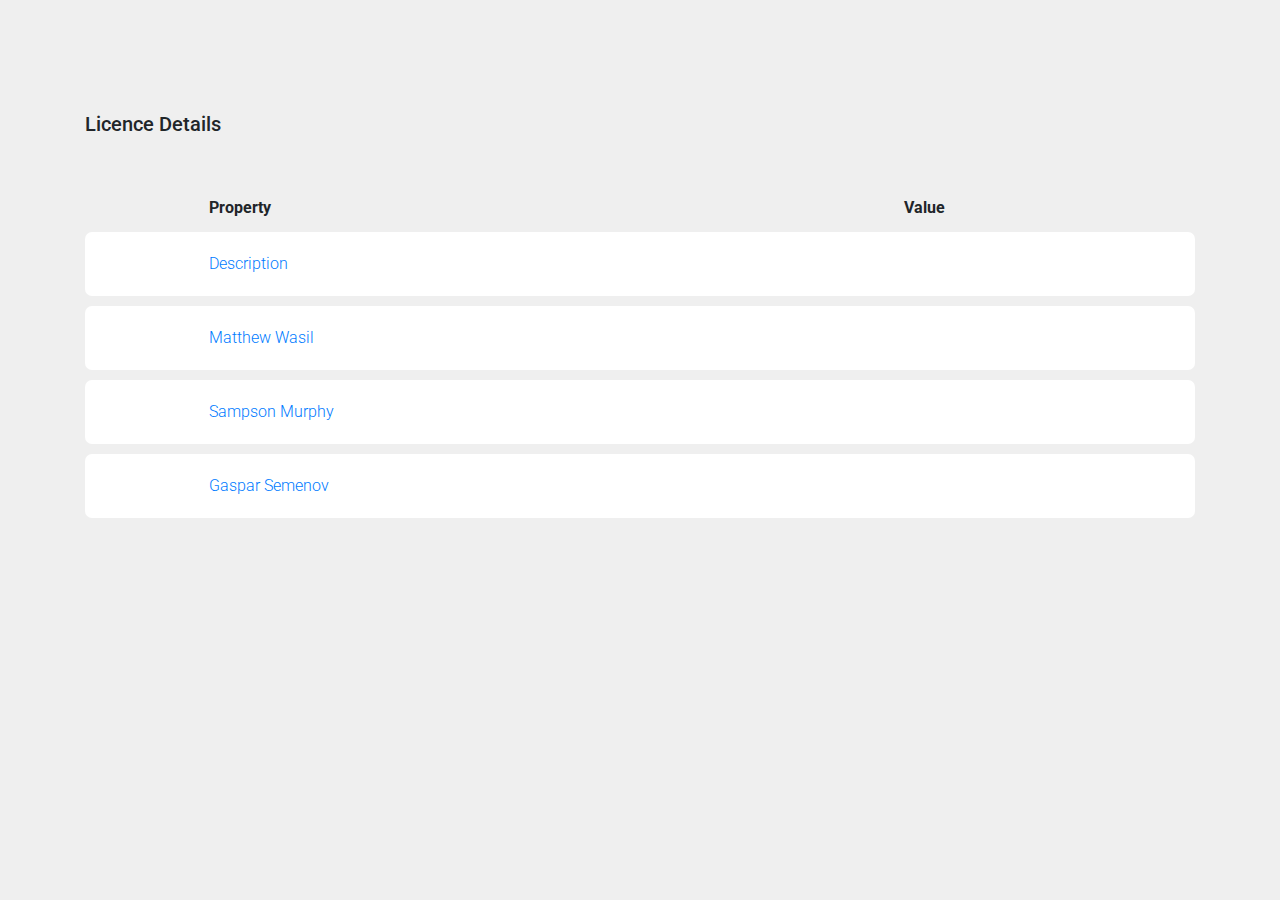
==== commit 40115d2d: "second commit" ====
--- a/templates/output.html
+++ b/templates/output.html
@@ -36,10 +36,8 @@
 
               </th>
 
-              <th scope="col">Name</th>
-              <th scope="col">Occupation</th>
-              <th scope="col">Contact</th>
-              <th scope="col">Education</th>
+              <th scope="col">Property</th>
+              <th scope="col">Value</th>
             </tr>
           </thead>
           <tbody>
@@ -48,13 +46,10 @@
 
               </th>
 
-              <td><a href="#">James Yates</a></td>
+              <td><a href="#">Description</a></td>
               <td>
-                Web Designer
-                <small class="d-block">Far far away, behind the word mountains</small>
+
               </td>
-              <td>+63 983 0962 971</td>
-              <td>NY University</td>
             </tr>
             <tr class="spacer"><td colspan="100"></td></tr>
             <tr>
@@ -65,12 +60,8 @@
 
               <td><a href="#">Matthew Wasil</a></td>
               <td>
-                Graphic Designer
-                <small class="d-block">Far far away, behind the word mountains</small>
               </td>
-              <td>+02 020 3994 929</td>
-              <td>London College</td>
-            </tr>
+              </tr>
             <tr class="spacer"><td colspan="100"></td></tr>
             <tr>
               <th scope="row">
@@ -80,27 +71,21 @@
 
               <td><a href="#">Sampson Murphy</a></td>
               <td>
-                Mobile Dev
-                <small class="d-block">Far far away, behind the word mountains</small>
+
               </td>
-              <td>+01 352 1125 0192</td>
-              <td>Senior High</td>
-            </tr>
+              </tr>
             <tr class="spacer"><td colspan="100"></td></tr>
             <tr>
               <th scope="row">
 
               </th>
 
-              
+
               <td><a href="#">Gaspar Semenov</a></td>
               <td>
-                Illustrator
-                <small class="d-block">Far far away, behind the word mountains</small>
+                
               </td>
-              <td>+92 020 3994 929</td>
-              <td>College</td>
-            </tr>
+              </tr>
 
           </tbody>
         </table>
